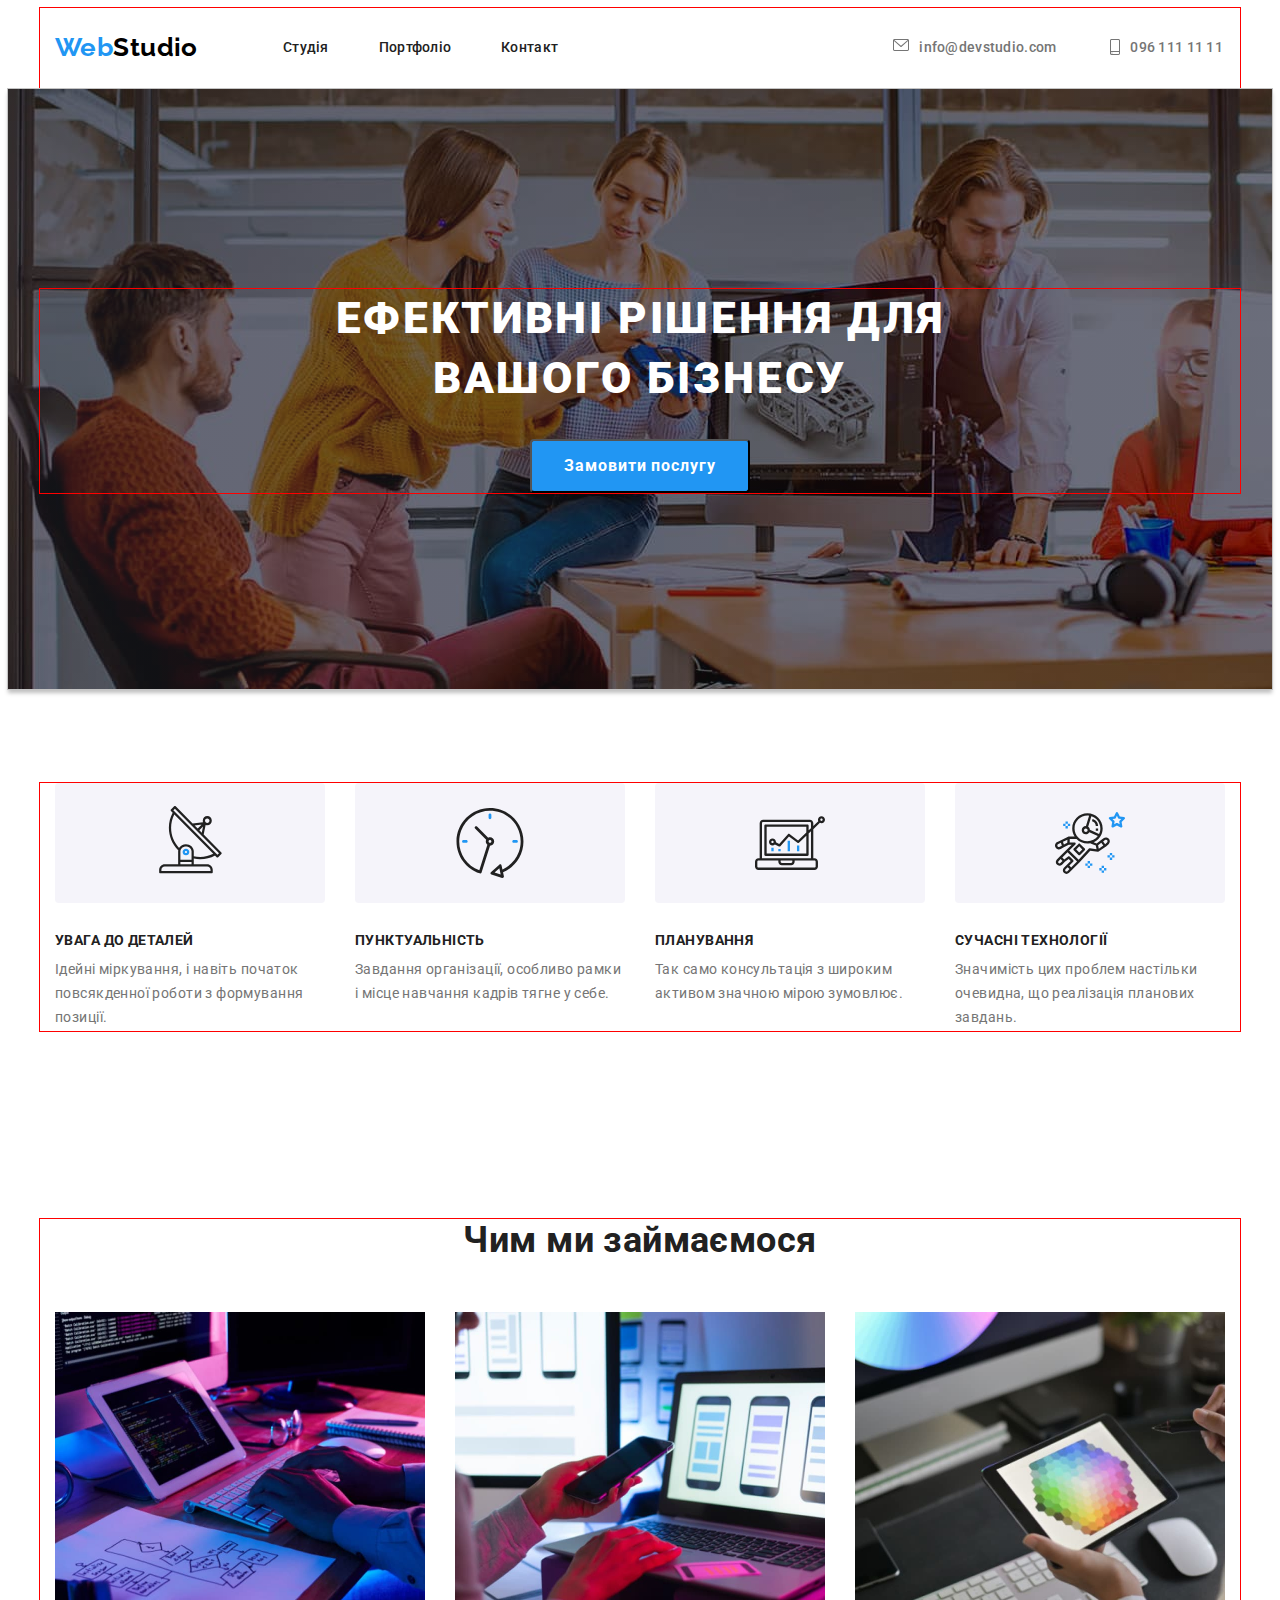
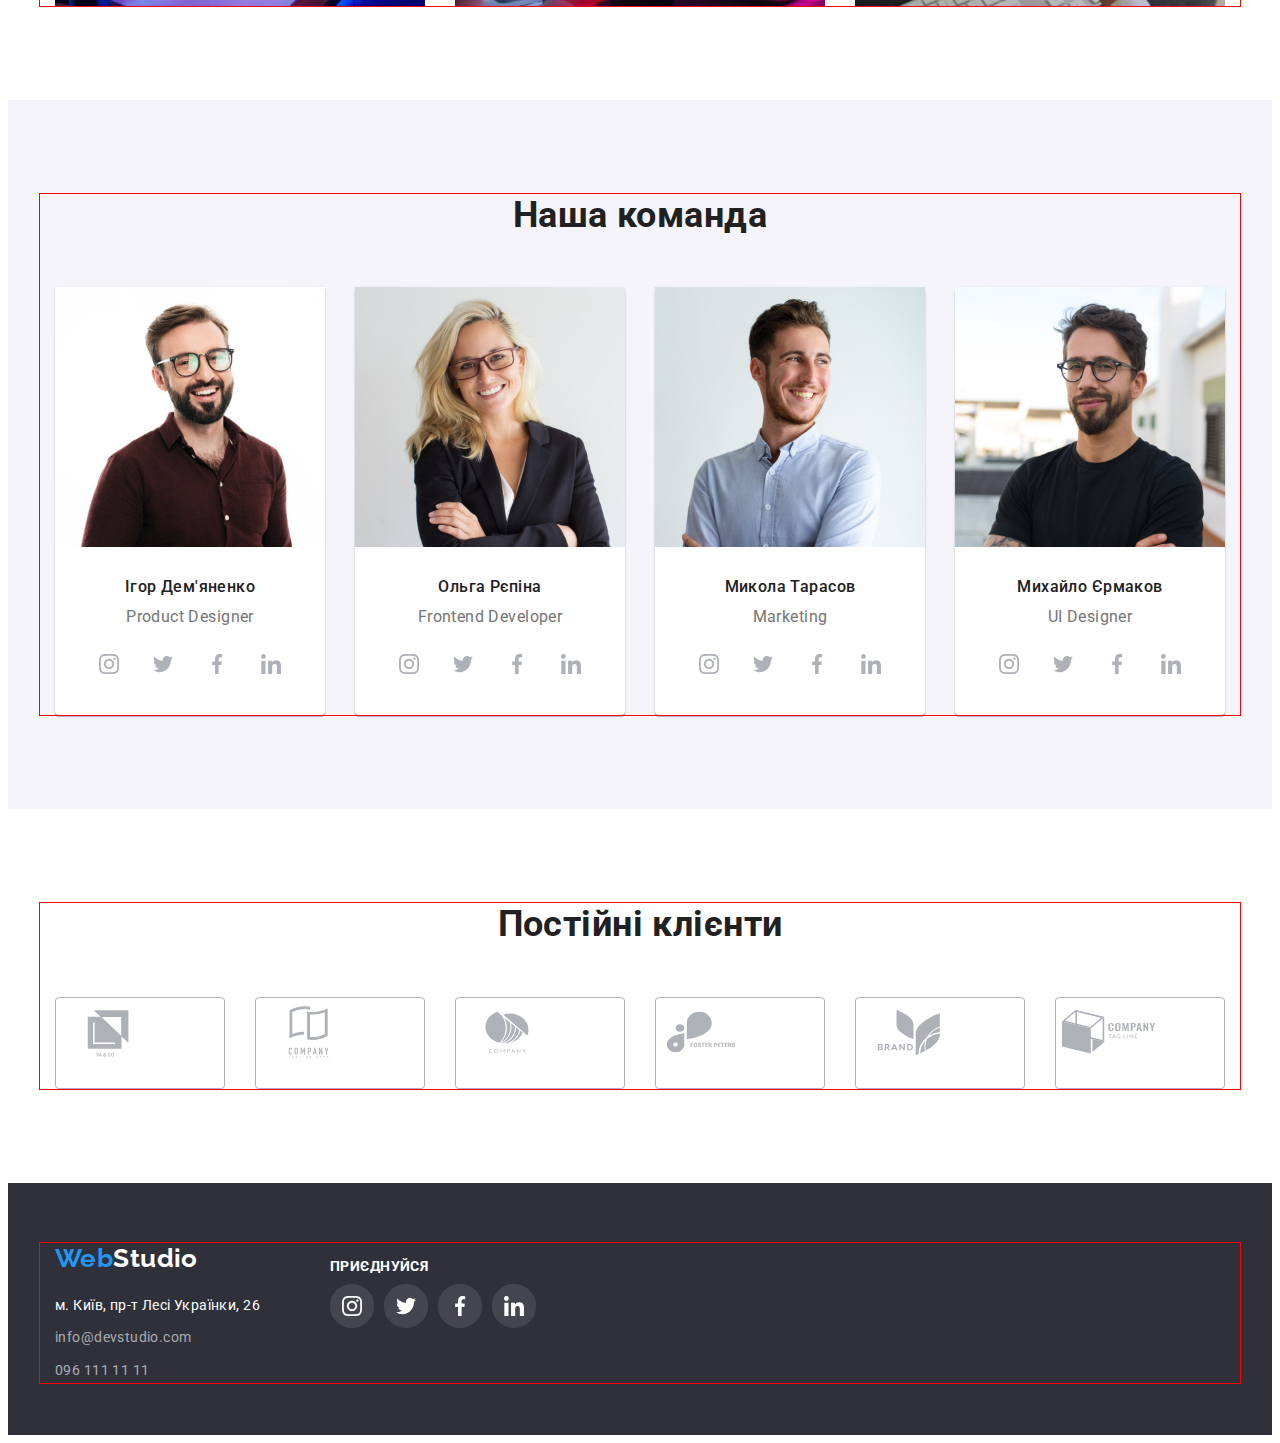
==== index.html @ 61057a85 "update" ====
<!DOCTYPE html>
<html lang="en">
<head>
    <meta charset="UTF-8">
    <meta http-equiv="X-UA-Compatible" content="IE=edge">
    <meta name="viewport" content="width=device-width, initial-scale=1.0">
    <link rel="preconnect" href="https://fonts.googleapis.com"> 
    <link rel="preconnect" href="https://fonts.gstatic.com" crossorigin> 
    <link rel="preconnect" href="https://fonts.googleapis.com"> 
    <link rel="preconnect" href="https://fonts.gstatic.com" crossorigin> 
    <link href="https://fonts.googleapis.com/css2?family=Raleway:wght@700&family=Roboto:wght@400;500;700;900&display=swap" rel="stylesheet">
    <link rel="stylesheet" href="https://cdnjs.cloudflare.com/ajax/libs/modern-normalize/1.1.0/modern-normalize.min.css" integrity="sha512-wpPYUAdjBVSE4KJnH1VR1HeZfpl1ub8YT/NKx4PuQ5NmX2tKuGu6U/JRp5y+Y8XG2tV+wKQpNHVUX03MfMFn9Q==" crossorigin="anonymous" referrerpolicy="no-referrer" />
    <link rel="stylesheet" href="./css/styles.css" />
    <title>Студія</title>
</head>
<body>
    <!--header-->  
    <header class="header">
     <div class="container header-wrap">
      <a class="logo" href="./index.html">Web<span class="accent-header">Studio</span></a>
        <nav class="site-nav">    
        <ul class="nav">
            <li class="item-nav link"><a href="./index.html" class="link curent">Студія</a></li>
            <li class="item-nav link"><a href="./portfolio.html" class="link">Портфоліо</a></li>
            <li class="item-nav link"><a href="./contact.html" class="link">Контакт</a></li>
        </ul>
        </nav>
          <ul class="auth-nav">
          <li class="item-contact">
            <a href="mailto:info@devstudio.com" class="contact mail link-mail">info@devstudio.com</a>
            </li>
          <li class="item-contact">
            <a href="tel:0961111111" class="contact tel link-tel">096 111 11 11</a>
          </li>
        </ul>
     </div>
    </header>
    <!--main-->
    <main>
        <!--main content-->
      <section class="main-section overlay">
       <div class="container main-wrap">
        <h1 class="main-title">Ефективні рішення для вашого бізнесу</h1>
        <!--main button-->
        <button type="button" class="main-button">
        Замовити послугу
        </button>
       </div>
      </section>
      <!--about-->
      <section class="section-about">
       <div class="container">
        <h2  class="hiden-title">Акценти у роботі</h2>
          <ul class="about">
            <li class="text-wrap item-antena">
              <h3 class="title">УВАГА ДО ДЕТАЛЕЙ</h3>
              <p class="text">Ідейні міркування, і навіть початок повсякденної роботи з формування позиції.</p>
            </li>
            <li class="text-wrap item-clock">
              <h3 class="title">ПУНКТУАЛЬНІСТЬ</h3>
              <p class="text">Завдання організації, особливо рамки і місце навчання кадрів тягне у себе.</p>
            </li>
            <li class="text-wrap item-diagram">
              <h3 class="title">ПЛАНУВАННЯ</h3>
              <p class="text">Так само консультація з широким активом значною мірою зумовлює.</p>
            </li>
            <li class="text-wrap item-astronaut">
              <h3 class="title">СУЧАСНІ ТЕХНОЛОГІЇ</h3>
              <p class="text">Значимість цих проблем настільки очевидна, що реалізація планових завдань.</p>
            </li>
          </ul>
       </div> 
      </section>
      <!--activity-->
      <section class="section-activity"> 
       <div class="container main-activity">
        <h2 class="section-title">Чим ми займаємося</h2>
         <ul class="activity">             
            <li class="activity-item"><div>
              <img src="./images/picture-1.jpg" 
              alt="image computer" width="370" height="294"/>
              </div>
            </li>
            <li class="activity-item"><div>
              <img src="./images/picture-2.jpg"
              alt="image smartphone" width="370" height="294"/>
              </div>
            </li>
            <li class="activity-item"><div>
              <img src="./images/picture-3.jpg"
              alt="image tablet" width="370" height="294"/>
                </div>
            </li>
        </ul>
       </div> 
      </section>
      <!--team-->
      <section class="section-team">
      <div class="container team">
          <h2 class="section-title">Наша команда</h2>
          <!--specialists-->
          <ul class="main-team"> 
              <li class="card-element">
              <div class="card-box">                             
                  <img
                  class="card-image"
                  src="./images/photo-1.jpg"
                  alt="image specialist" width="270"
                  /> 
                  <div class="card-title"><h3 class="card-name">Ігор Дем'яненко</h3>   
                  <p class="card-description">Product Designer</p>
                  <ul class="soc-list">
                    <li class="soc-item soc-items">
                      <a href="" class="soc-link soc-item item-inst"></a>
                    </li>
                    <li class="soc-item soc-items">
                      <a href="" class="soc-link soc-item item-twit"></a>
                    </li>
                    <li class="soc-item soc-items">
                      <a href="" class="soc-link soc-item item-faceb"></a>
                    </li>
                    <li class="soc-item soc-items">
                      <a href="" class="soc-link soc-item item-linked"></a>
                    </li>
                  </ul>
              </div></div>
              </li>
              <li class="card-element">
              <div class="card-box">   
                  <img
                  class="card-image"
                  src="./images/photo-2.jpg"
                  alt="image specialist" width="270"
                  />
                  <div class="card-title"><h3 class="card-name">Ольга Рєпіна</h3>
                  <p class="card-description">Frontend Developer</p>
                    <ul class="soc-list">
                      <li class="soc-item soc-items">
                        <a href="" class="soc-link soc-item item-inst"></a>
                      </li>
                      <li class="soc-item soc-items">
                        <a href="" class="soc-link soc-item item-twit"></a>
                      </li>
                      <li class="soc-item soc-items">
                        <a href="" class="soc-link soc-item item-faceb"></a>
                      </li>
                      <li class="soc-item soc-items">
                        <a href="" class="soc-link soc-item item-linked"></a>
                      </li>
                  </ul></div>
              </div>
              </li>
              <li class="card-element">
              <div class="card-box">   
                  <img
                  class="card-image"
                  src="./images/photo-3.jpg"
                  alt="image specialist" width="270"
                  />
                  <div class="card-title"><h3 class="card-name">Микола Тарасов</h3>
                  <p class="card-description">Marketing</p>
                    <ul class="soc-list">
                      <li class="soc-item soc-items">
                        <a href="" class="soc-link soc-item item-inst"></a>
                      </li>
                      <li class="soc-item soc-items">
                        <a href="" class="soc-link soc-item item-twit"></a>
                      </li>
                      <li class="soc-item soc-items">
                        <a href="" class="soc-link soc-item item-faceb"></a>
                      </li>
                      <li class="soc-item soc-items">
                        <a href="" class="soc-link soc-item item-linked"></a>
                      </li>
                  </ul></div>
              </div>
              </li>
              <li class="card-element">
              <div class="card-box">   
                <img
                  class="card-image"
                  src="./images/photo-4.jpg"
                  alt="image specialist" width="270"
                  />
                  <div  class="card-title"><h3 class="card-name">Михайло Єрмаков</h3>
                  <p class="card-description">UI Designer</p>
                  <ul class="soc-list">
                    <li class="soc-item soc-items">
                      <a href="" class="soc-link soc-item item-inst"></a>
                    </li>
                    <li class="soc-item soc-items">
                      <a href="" class="soc-link soc-item item-twit"></a>
                    </li>
                    <li class="soc-item soc-items">
                      <a href="" class="soc-link soc-item item-faceb"></a>
                    </li>
                    <li class="soc-item soc-items">
                      <a href="" class="soc-link soc-item item-linked"></a>
                    </li>
                  </ul></div>
              </div>
              </li>
          </ul> 
         </div>   
      </section>
          <!--clients-->
      <section class="section-clients">
         <div class="container">
          <h2 class="section-title">Постійні клієнти</h2>
          <ul class="clients">
            <li class="icon-client">
              <a href="" class="icon-clients">
                <svg class="icon-logo">
                  <use href="./images/symbol-defs.svg#logo-1" width="106px" height="72px"></use>
                </svg>
              </a>
            </li>
            <li class="icon-client">
                <a href="" class="icon-clients">
                <svg class="icon-logo">
                  <use  href="./images/symbol-defs.svg#logo-2" width="106px" height="72px"></use>
                </svg>
                </a>
            </li>
            <li class="icon-client">
                <a href="" class="icon-clients">
                <svg class="icon-logo">
                  <use class="lin" href="./images/symbol-defs.svg#logo-3" width="106px" height="72px"></use>
                </svg>
                </a>
            </li>
            <li class="icon-client">
                <a href="" class="icon-clients">
                <svg class="icon-logo">
                  <use href="./images/symbol-defs.svg#logo-4" width="106px" height="72px"></use>
                </svg>
              </a>
            </li>
            <li class="icon-client">
                <a href="" class="icon-clients">
                <svg class="icon-logo">
                  <use href="./images/symbol-defs.svg#logo-5" width="106px" height="72px"></use>
                </svg>
              </a>
            </li>
            <li class="icon-client">
                <a href="" class="icon-clients">
                <svg class="icon-logo">  
                  <use href="./images/symbol-defs.svg#logo-6" width="106px" height="72px"></use>
                </svg>
              </a>
            </li>
          </ul>
      </div>
      </section>
    </main>
    <!-- footer --> 
   <footer class="section-footer">
     <div class="container body-footer">
      <div class="footer">
      <a class="logo" href="./studio.html">Web<span class="accent-footer">Studio</span></a>
        <address class="address-wrap">
          <p class="address">м. Київ, пр-т Лесі Українки, 26</p>
          <ul class="contact-link">
            <li><a class="footer-contact" href="mailto:info@devstudio.com">info@devstudio.com</a></li>
            <li><a class="footer-contact" href="tel:0961111111">096 111 11 11</a></li>
          </ul>
        </address>
      </div>
       <div  class="footer-soc"><h3 class="title-soc">приєднуйся</h3>
                  <ul class="social-list">
                  <li class="social-item social-links">
                    <a href="" class="social-link social-item item-instagram"></a>
                  </li>
                  <li class="social-item social-links">
                    <a href="" class="social-link social-item item-twitter"></a>
                  </li>
                  <li class="social-item social-links">
                    <a href="" class="social-link social-item item-facebook"></a>
                  </li>
                  <li class="social-item social-links">
                    <a href="" class="social-link social-item item-linkedin"></a>
                  </li>
                  </ul>
               </div>
     </div>
    </footer> 
</body>
</html>
---- css/styles.css ----
:root {
  --primary-text-color: #757575;
  --title-text-color: #212121;
  --accent-color: #2196f3;
  --primary-white-color: #ffffff;
  --logo-color: #000000;
  --background-color: #2f303a;
  --button-color: #eeeeee;
  --accent-text-color: #ffffff99;
  --accent-line-color: #ECECEC;
}

p,
h1,
h2,
h3,
h4,
h5,
h6 {
margin: 0;
}

ul {
margin: 0; 
padding-left: 0;
list-style: none;
}

li {
  margin: 0;
  line-height: initial;
}

button {
  cursor: pointer;
}

img {
  display: block;
}

address {
  font-style: normal;
}

html {
  box-sizing: border-box; 
}
 *,
*::before,
*::after {
  box-sizing: inherit;
}

.container {
max-width: 1200px;
padding-left: 15px;
padding-right: 15px;
margin: 0 auto;
outline: 0.5px solid red;
}


body {
  font-family: 'Roboto', sans-serif;
  letter-spacing: 0.03em;
  color: var(--title-text-color);
  background-color: var(--primary-white-color);
  font-size: 14px;
  line-height: 1.1;
}

address {
  font-style: normal;
  color: var(--primary-white-color);
}
footer {
  font-family: 'Roboto', sans;
}
/* -------------------------------HEADER------------------------------ */

.header-wrap {
  display: flex;
  align-items: center;
  padding-top: 24px;
  padding-bottom: 25px;
  height: 80px;
  }
.header {
  border-bottom: 1px solid var(--accent-line-color);
}
.logo {
display: block;
width: 135px;
height: 31px;

  /* WebStudio */
  font-family: 'Raleway';
  font-style: normal;
  font-weight: 700;
  font-size: 26px;
  line-height: 1.2;
  text-decoration: none;
  color: var(--accent-color);
}
.accent-header {
  color: var(--logo-color);
}
/* Contacts */
.contact {
  font-weight: 500;
  font-size: 14px;
  line-height: 1.14;
  color: var(--primary-text-color);
  text-decoration: none;
  letter-spacing: 0.02em;
}
.contact:hover,
.contact:focus {
  color: var(--accent-color);
}
  /* Site nav */
.site-nav, .nav {
  display: flex;
}
.site-nav {
  margin-left: 93px;
}

.site-nav .link:not(:last-child) {
  color: var(--title-text-color);
  margin-right: 50px;
}
.site-nav, .link:hover,
.site-nav, .link:focus {
  color: var(--title-text-color);
}
.nav, .link, .curent {
  color: var(--accent-color);
}
.auth-nav  {
  display: flex;
}
.auth-nav, .item-contact + .item-contact, .contact  {
  margin-left: auto;
  margin-right: 0;

}
.item-contact {
  margin-right: 50px;
}

.link {
  text-decoration: none;
  font-weight: 500;
  font-size: 14px;
  line-height: 1.1;
  letter-spacing: 0.02em;
  color: var(--title-text-color);
}
.link:hover,
.link:focus {
  color: var(--accent-color);
}
.mail::before {
  content: "";
  display: inline-block;
  fill: var(--primary-text-color);
width: 16px;
height: 12px;
margin-right: 10px;
}
.link-mail {
  margin: 2px;
background-image: url(../images/envelope.svg);
background-size: 16px;
background-repeat: no-repeat;
}
.link-tel {
  margin: 0 2px;
background-image: url(../images/smartphone.svg);
background-size: 10px;
background-repeat: no-repeat;
}
.link-mail:hover,
.link-mail:focus {
  background-image: url(../images/envelopeb.svg);
  background-size: 16px;
  background-repeat: no-repeat;
}
.link-tel:hover,
.link-tel:focus {
  background-image: url(../images/smartphoneb.svg);
  background-size: 10px;
  background-repeat: no-repeat;
}
  .tel::before {
  content: "";
  display: inline-block;
  color: var(--primary-text-color);
  width: 10px;
  height: 10px;
  margin-right: 10px;
}
/* -------------------------------MAIN------------------------------- */
.main-section {
  padding-top: 200px;
  padding-bottom: 200px;
  background-color: var(--background-color);
  }
  .overlay {
  max-width: 1600px;
  height: 600px ;
  margin: 0 auto;
  outline: 1px solid rgba(196, 196, 196, 1);
  background-image: linear-gradient(to left,
  rgba(0, 0, 0, 0.2),
  rgba(47, 48, 58, 0.4) ), url(../images/header.jpg);
  box-shadow: 0px 4px 4px rgba(0, 0, 0, 0.25);
}

.main-wrap {
  display: block;
  margin: 0 auto;
}

.main-title {
  display: block;
  width: 696px;
  margin: 0px auto 30px auto;
  font-weight: 900;
  font-size: 44px;
  line-height: 1.36;
  text-align: center;
  letter-spacing: 0.06em;
  text-transform: uppercase;
  color: var(--primary-white-color);
}
/* -------------------------------MAIN BUTTON-------------------------- */
.main-button {
  display: block;
  margin: 0 auto;
  font-family: inherit;
  font-weight: 700;
  font-size: 16px;
  line-height: 1.88;
  letter-spacing: 0.06em;
  color: var(--primary-white-color);
  background-color: var(--accent-color);
  cursor: pointer;
  border-radius: 4px;
  padding: 10px 32px;
}

.main-button:hover,
.main-button:focus {
  color: var(--accent-color);
  background-color: var(--primary-white-color);
}
/* ------------------ ABOUT----------------- */
.about {
  display: flex;
  flex-wrap: wrap;
  height: 248px;

}
.section-about {
  padding-top: 94px;
  padding-bottom: 94px;
}
.text-wrap, .antena {
  margin-right: 30px;
  align-items: center;
}


.text-wrap:nth-child(4n) {
  margin-right: 0;
}
.text-wrap:nth-child(-n + 4) {
  margin-bottom: 0;
  margin-top: 0;
}
.text-wrap {
  width: 270px;
}


.title {
  margin-bottom: 10px;
  font-weight: 700;
  font-size: 14px;
  line-height: 1.1;
  text-transform: uppercase;
  color: var(--title-text-color);
}

.hiden-title {
  visibility: hidden;
  opacity: 0;
  height: 0;
}

.text {
  font-size: 14px;
  line-height: 1.7;
  color: var(--primary-text-color);
}

.text-wrap::before {
  display: block;
  content:" ";
  height: 120px;
  border-radius: 4px;
  background-color: rgba(245, 244, 250, 1);
  margin-bottom: 30px;
  background-position: center;
  background-repeat: no-repeat;
  background-size: auto;
}

.item-antena::before {
  background-image: url(../images/antenna.svg);
    background-size: 70px;
}
.item-clock::before {
  background-image: url(../images/clock.svg);
    background-size: 70px;
}
.item-diagram::before {
  background-image: url(../images/diagram.svg);
    background-size: 70px;
}
.item-astronaut::before {
  background-image: url(../images/astronaut.svg);
    background-size: 70px;
}
/* -----------------ACTIVITY---------------- */
.section-activity {
padding-top: 94px;
padding-bottom: 94px;
}

.section-title, .main-activity {
  font-weight: 700;
  font-size: 36px;
  line-height: 1.2;
  text-align: center;
}
.section-title {
  margin-bottom: 50px;
}

.activity {
  display: flex;
  flex-wrap: wrap;

}
.activity-item {
  width: 370px;
}

.activity-item:not(:nth-child(3n)) {
  margin-right: 30px
}
.activity-item:nth-last-child(-n + 3) {

}

/* ------------------TEAM--------------------- */
.section-team {
  padding-top: 94px;
  padding-bottom: 94px;
  background-color: 
rgba(245, 244, 250, 1);
  background-position: center;
}
.team {
  margin: 0 auto;
}
.card-name {
  margin-right: auto;
  margin-left: auto;
  font-weight: 500;
  font-size: 16px;
  line-height: 1.2;
  color: var(--title-text-color);
  text-align: center;
}
.card-description {
  font-size: 16px;
  line-height: 1.2;
  color: var(--primary-text-color); 
  text-align: center;
}

.main-team {
display: flex;
flex-wrap: wrap;
}
.card-title {
  padding-top: 30px;
  padding-bottom: 30px;
}

.card-description {
  padding-top: 10px;
  padding-bottom: 16px;
  margin-right: auto;
  margin-left: auto;

}
.card-element {
width: 270px;
margin-right: 30px;
margin-bottom: 50px;
}
.card-box {
display: block;
height: 428px;
border-radius: 4px;
background-color:var(--primary-white-color);
box-shadow:0px 2px 1px 0px rgba(0, 0, 0, 0.2),
0px 1px 1px 0px rgba(0, 0, 0, 0.14),0px 1px 3px 0px rgba(0, 0, 0, 0.12);
cursor: pointer;

}

.card-element:nth-child(4n) {
  margin-right: 0;
}
.card-element:nth-child(-n + 4) {
  margin-bottom: 0;
}
.card-box:hover {
  box-shadow: 0px 1px 1px 0px rgba(0, 0, 0, 0.14);
}

.soc-list {
  display: flex;
  justify-content: center;
  height: 44px;
  gap: 10px;
}

.soc-item {
  display: block;
  width: 44px;
  height: 44px;
  border-radius: 50%;
  background-repeat: no-repeat;
  background-position: center;
}

.soc-link {
  width: 100%;
  height: 100%;
  
}
.item-inst {
  background-image: url(../images/inst.svg);
    background-size: 20px;
}
.item-inst:hover,
.item-inst:focus {
  background-image: url(../images/inst2.svg);
    background-size: 20px;
}
.item-twit {
  background-image: url(../images/twit.svg);
  background-size: 20px;
}
.item-twit:hover,
.item-twit:focus {
  background-image: url(../images/twit1.svg);
    background-size: 20px;
}
.item-faceb {
  background-image: url(../images/faceb.svg);
    background-size: 20px;
}
.item-faceb:hover,
.item-faceb:focus {
  background-image: url(../images/faceb1.svg);
  background-size: 20px;
}
.item-linked {
  background-image: url(../images/linked.svg);
    background-size: 20px;
}
.item-linked:hover,
.item-linked:focus {
  background-image: url(../images/linked1.svg);
    background-size: 20px;
}
.soc-items:hover,
.soc-items:focus {
  background-color: var(--accent-color);
}

/* ------------------CLIENTS-------------------- */
.section-clients {
  padding-top: 94px;
  padding-bottom: 94px;
  
}

.clients {
display: flex;
gap: 30px;
height: 92px;
}

.client {

}
.icon-client, .icon-clients {
  width: 170px;
  height: 92px;
  background-position: center;
  background-repeat: no-repeat;

}
.icon-clients {
  display: flex;
  border: 1px solid
rgba(175, 177, 184, 1);
  border-radius: 4px;
  align-items: center;
  justify-content: center;
}
.icon-logo:hover,
.icon-logo:focus {
  fill: var(--accent-color);
  border-color: transparent
}
.icon-clients:hover,
.icon-clients:focus {
  border-color: var(--accent-color);
}

.icon-logo {
  width: 170px;
  height: 92px;
  fill:rgba(175, 177, 184, 1);
}
.lin {
  width: 106px;
  height: 60px;
  background-position: center;
  background-repeat: no-repeat;
}
/* ----------------------------------FOOTER------------------------------- */
.section-footer {

  background-color: var(--background-color);
  padding-bottom: 60px;
  padding-top: 60px;
  height: 252px;
  margin: 0 auto;
}
.body-footer {
  display: flex;
}
.logo-footer {
  text-decoration: none;
  font-weight: 700;
  font-size: 26px;
  line-height: 1.2;
  color: var(--accent-color);
}

.accent-footer {
  color: var(--primary-white-color);
}

.address {
  margin-top: 20px;
  font-family: inherit;
  text-decoration: none;
  font-size: 14px;
  line-height: 1.7;
  color: var(--primary-white-color);
}
.address-wrap {
  margin-left: 0;
}
.contact-link {
  display: block;
  margin-top: 9px;
}
.footer-contact {
  display: block;
  margin-top: 9px;
  font-size: 14px;
  line-height: 1.7;
  color: var(--accent-text-color);
  text-decoration: none;
}
.footer-tel {
  display: block;
  margin-top: 9px;
}

.footer-contact:hover,
.footer-contact:focus {
  color: var(--accent-text-color);
  text-decoration: none;

}
.social-list {
  display: flex;
  justify-content: center;
  height: 44px;
  gap: 10px;
  color: var(--primary-white-color);
}

.footer-soc {
  display: block;
  margin-left: 70px;
}

.title-soc {
  padding-top: 15px;
  color: var(--primary-white-color);
  font-family: 'Roboto';
  font-style: normal;
  font-weight: 700;
  font-size: 14px;
  line-height: 16px;
  letter-spacing: 0.03em;
  text-transform: uppercase;
}

.social-list {
  display: flex;
  justify-content: center;
  height: 44px;
  gap: 10px;
  padding-top: 10px;
}

.social-item {
  display: block;
  width: 44px;
  height: 44px;
  border-radius: 50%;
  background-repeat: no-repeat;
  background-position: center;
  background-color: #44454E;
}

.social-link {
  width: 100%;
  height: 100%;
}
.item-instagram {
  background-image: url(../images/inst2.svg);
    background-size: 20px;
}
.item-instagram:hover,
.item-instagram:focus {

    background-size: 20px;
}
.item-twitter {
  background-image: url(../images/twit1.svg);
    background-size: 20px;
}
.item-twitter:hover,
.item-twitter:focus {

}
.item-facebook {
  background-image: url(../images/faceb1.svg);
    background-size: 20px;
}
.item-facebook:hover,
.item-facebook:focus {

}
.item-linkedin {
  background-image: url(../images/linked1.svg);
  background-size: 20px;
}
.item-linkedin:hover,
.item-linkedin:focus {

}
.social-item:hover,
.social-item:focus {
  background-color: var(--accent-color);

}
/* ------------------------------PORTFOLIO------------------------------- */
.main-portfolio {
padding-top: 94px;
padding-bottom: 94px;
}

.portfolio-nav {
  margin: 0 auto;
}

/* Buttons */
.button {
  font-weight: 500;
  font-size: 16px;
  line-height: 1.6;
  color: var(--button-color);
  background-color: var(--accent-color);
  padding: 6px 25px;
  border-radius: 4px;
}

.primary-portfolio {
  min-width: 73px;
  color: var(--title-text-color);
  background-color: var(--button-color);
  padding: 6px 22px;
}
.primary-portfolio:hover,
.primary-portfolio:focus {
  color: #F5F4FA;
  background-color: var(--title-text-color);
}

.button, 
.primary {
  display: block;
  text-decoration: none;
  font-family: inherit;
  cursor: pointer;
  border-radius: 4px;
}

.button-nav, .button:not(:last-child) {
  margin-right: 8px;
}

.button:hover,
.button:focus {
  color:  var(--button-color);
  background-color: var(--accent-color);
}
.button-portfolio:hover,
.button-portfolio:focus {
  color: var(--accent-color);
  background-color: var(--button-color) ;
}
.buttons {
  display:flex;
  align-items: center;
  justify-content: center;
  margin-bottom: 50px;
}
.project-titles {
  padding: 20px 24px;
}
.project {
  text-decoration: none;
}
.project-name {
  font-weight: 700;
  font-size: 18px;
  line-height: 2;
  color: var(--title-text-color);
}
.project-description {
  font-size: 16px;
  line-height: 2;
  color: var(--primary-text-color);
}

.main-project {
display: flex;
flex-wrap: wrap;
align-items: center;
gap: 30px;
}

.project-element {
width: 370px;
border: 1px solid var(--button-color);
}
.project-element:nth-child(3n) {
  margin-right: 0;
}
.project-element:nth-child(-n + 3) {
  margin-bottom: 0;
}
.project-element:hover,
.project-element:focus {
  box-shadow: 0px 4px 4px rgba(0, 0, 0, 0.25);
}
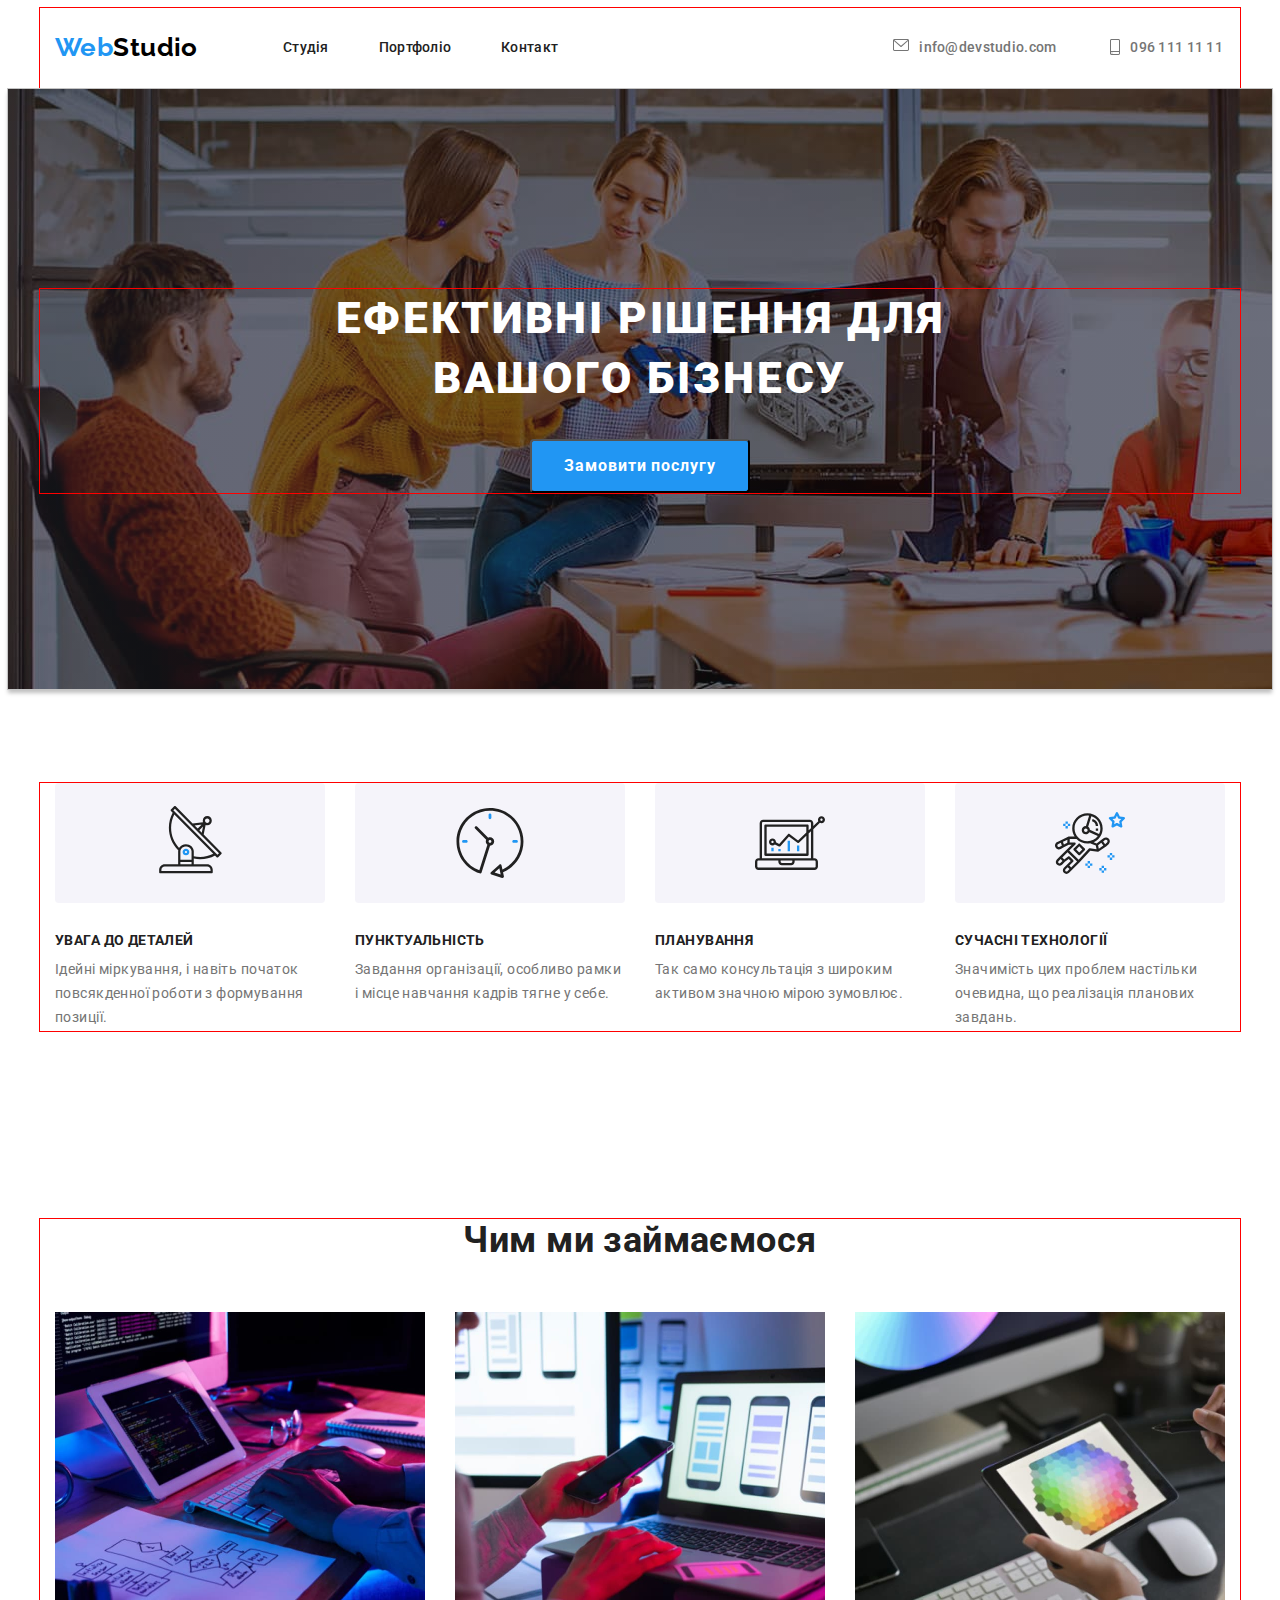
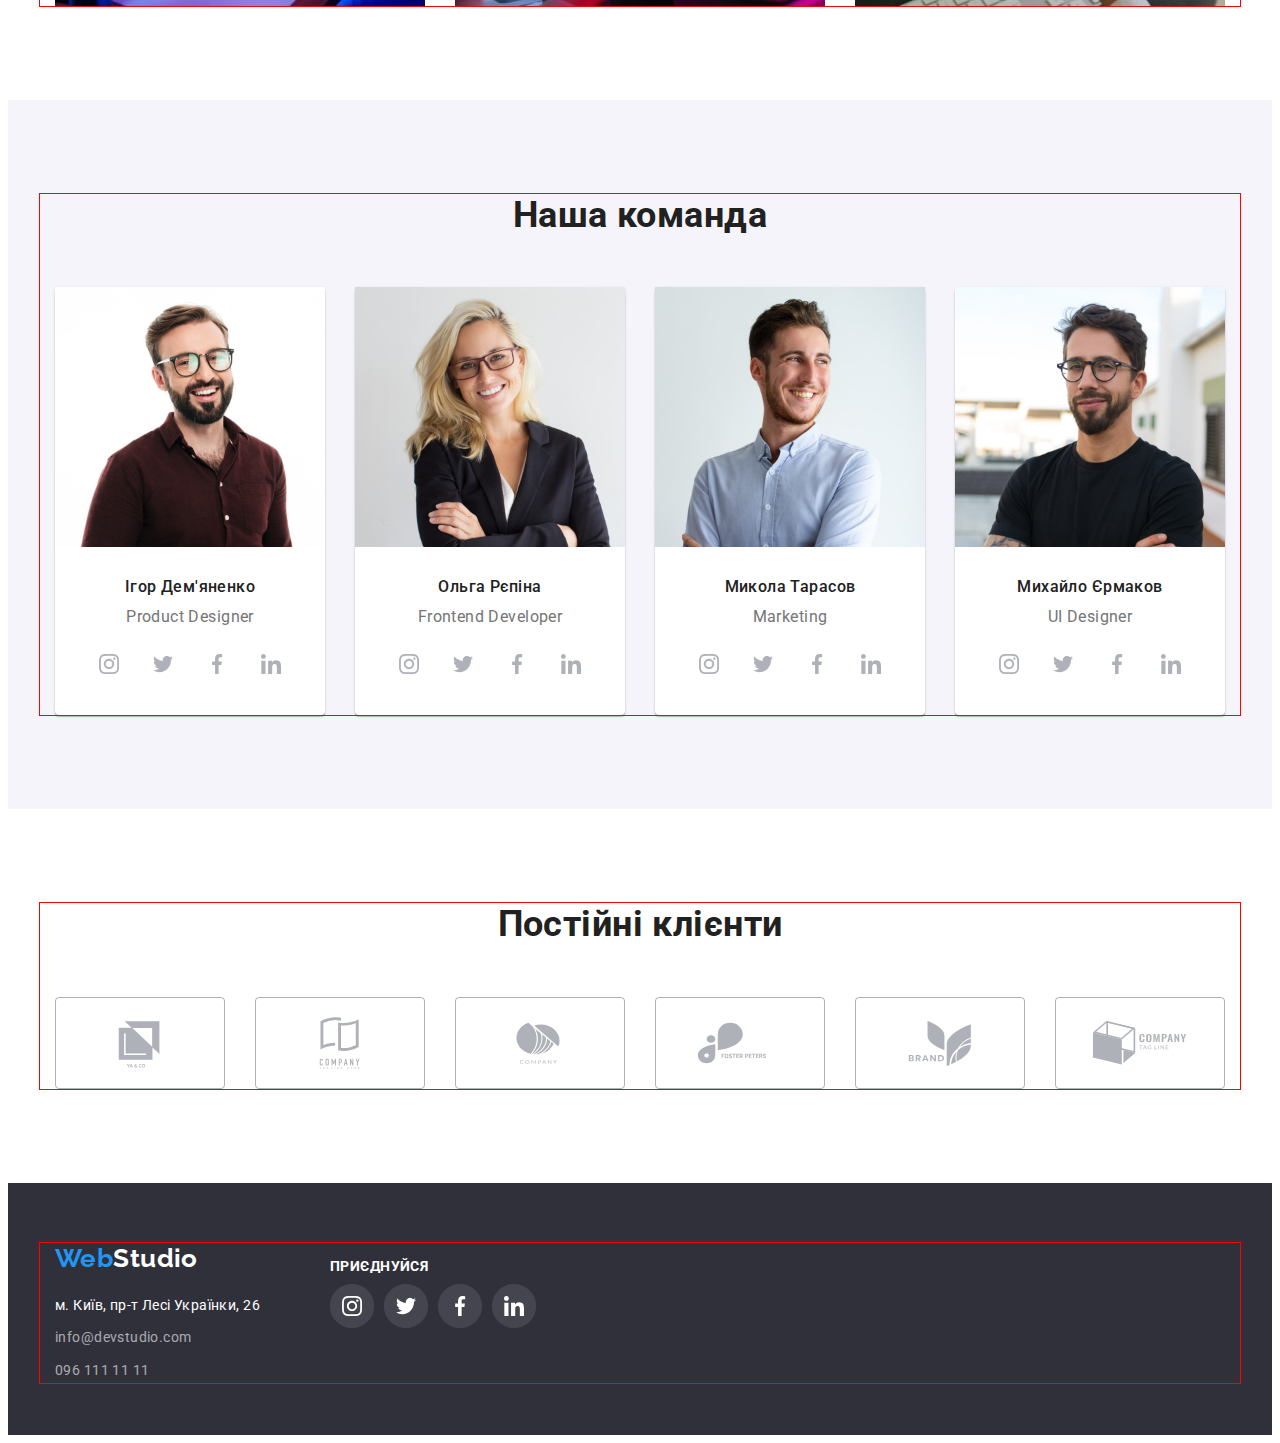
==== commit a24f3849: "update" ====
--- a/index.html
+++ b/index.html
@@ -211,42 +211,42 @@
             <li class="icon-client">
               <a href="" class="icon-clients">
                 <svg class="icon-logo">
-                  <use href="./images/symbol-defs.svg#logo-1" width="106px" height="72px"></use>
-                </svg>
-              </a>
-            </li>
-            <li class="icon-client">
-                <a href="" class="icon-clients">
-                <svg class="icon-logo">
-                  <use  href="./images/symbol-defs.svg#logo-2" width="106px" height="72px"></use>
+                  <use class="link-logo" href="./images/symbol-defs.svg#logo-1" width="106px" height="60px"></use>
+                </svg>
+              </a>
+            </li>
+            <li class="icon-client">
+                <a href="" class="icon-clients">
+                <svg class="icon-logo">
+                  <use class="link-logo"  href="./images/symbol-defs.svg#logo-2" width="106px" height="60px"></use>
                 </svg>
                 </a>
             </li>
             <li class="icon-client">
                 <a href="" class="icon-clients">
                 <svg class="icon-logo">
-                  <use class="lin" href="./images/symbol-defs.svg#logo-3" width="106px" height="72px"></use>
+                  <use class="link-logo" href="./images/symbol-defs.svg#logo-3" width="106px" height="60px"></use>
                 </svg>
                 </a>
             </li>
             <li class="icon-client">
                 <a href="" class="icon-clients">
                 <svg class="icon-logo">
-                  <use href="./images/symbol-defs.svg#logo-4" width="106px" height="72px"></use>
-                </svg>
-              </a>
-            </li>
-            <li class="icon-client">
-                <a href="" class="icon-clients">
-                <svg class="icon-logo">
-                  <use href="./images/symbol-defs.svg#logo-5" width="106px" height="72px"></use>
+                  <use class="link-logo" href="./images/symbol-defs.svg#logo-4" width="106px" height="60px"></use>
+                </svg>
+              </a>
+            </li>
+            <li class="icon-client">
+                <a href="" class="icon-clients">
+                <svg class="icon-logo">
+                  <use class="link-logo" href="./images/symbol-defs.svg#logo-5" width="106px" height="60px"></use>
                 </svg>
               </a>
             </li>
             <li class="icon-client">
                 <a href="" class="icon-clients">
                 <svg class="icon-logo">  
-                  <use href="./images/symbol-defs.svg#logo-6" width="106px" height="72px"></use>
+                  <use class="link-logo" href="./images/symbol-defs.svg#logo-6" width="106px" height="60px"></use>
                 </svg>
               </a>
             </li>
--- a/css/styles.css
+++ b/css/styles.css
@@ -511,45 +511,39 @@
 height: 92px;
 }
 
-.client {
-
-}
-.icon-client, .icon-clients {
+
+.icon-client {
   width: 170px;
   height: 92px;
+  border: 1px solid
+  rgba(175, 177, 184, 1);
+  border-radius: 4px;
+}
+.icon-clients, .icon-logo, .link-logo{
   background-position: center;
   background-repeat: no-repeat;
-
-}
-.icon-clients {
-  display: flex;
-  border: 1px solid
-rgba(175, 177, 184, 1);
-  border-radius: 4px;
+  display: flex;
+  fill:rgba(175, 177, 184, 1);
+  height: 92px;
   align-items: center;
   justify-content: center;
 }
+
 .icon-logo:hover,
 .icon-logo:focus {
   fill: var(--accent-color);
   border-color: transparent
 }
-.icon-clients:hover,
-.icon-clients:focus {
+.icon-client:hover,
+.icon-client:focus {
   border-color: var(--accent-color);
 }
-
-.icon-logo {
-  width: 170px;
-  height: 92px;
-  fill:rgba(175, 177, 184, 1);
-}
-.lin {
+svg.icon-logo {
   width: 106px;
   height: 60px;
-  background-position: center;
-  background-repeat: no-repeat;
-}
+  margin: 0 auto;
+}
+
 /* ----------------------------------FOOTER------------------------------- */
 .section-footer {
 
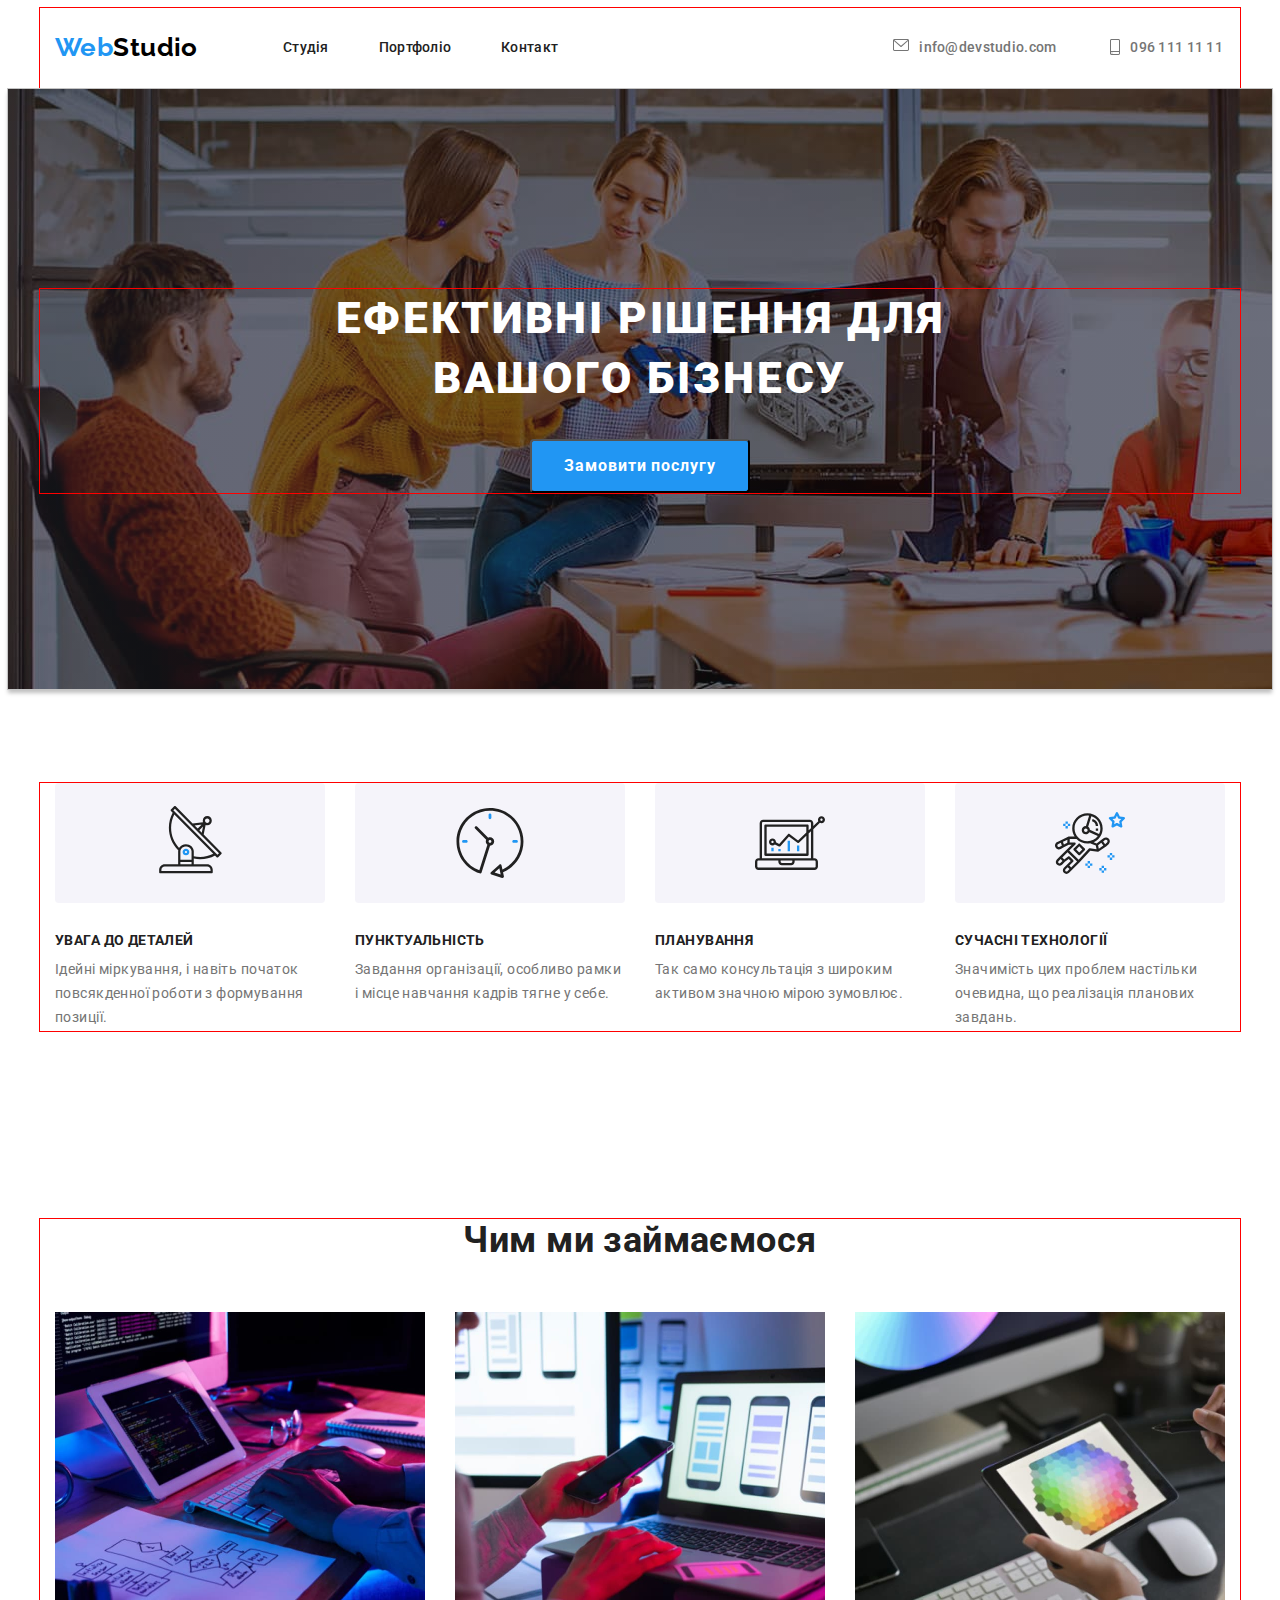
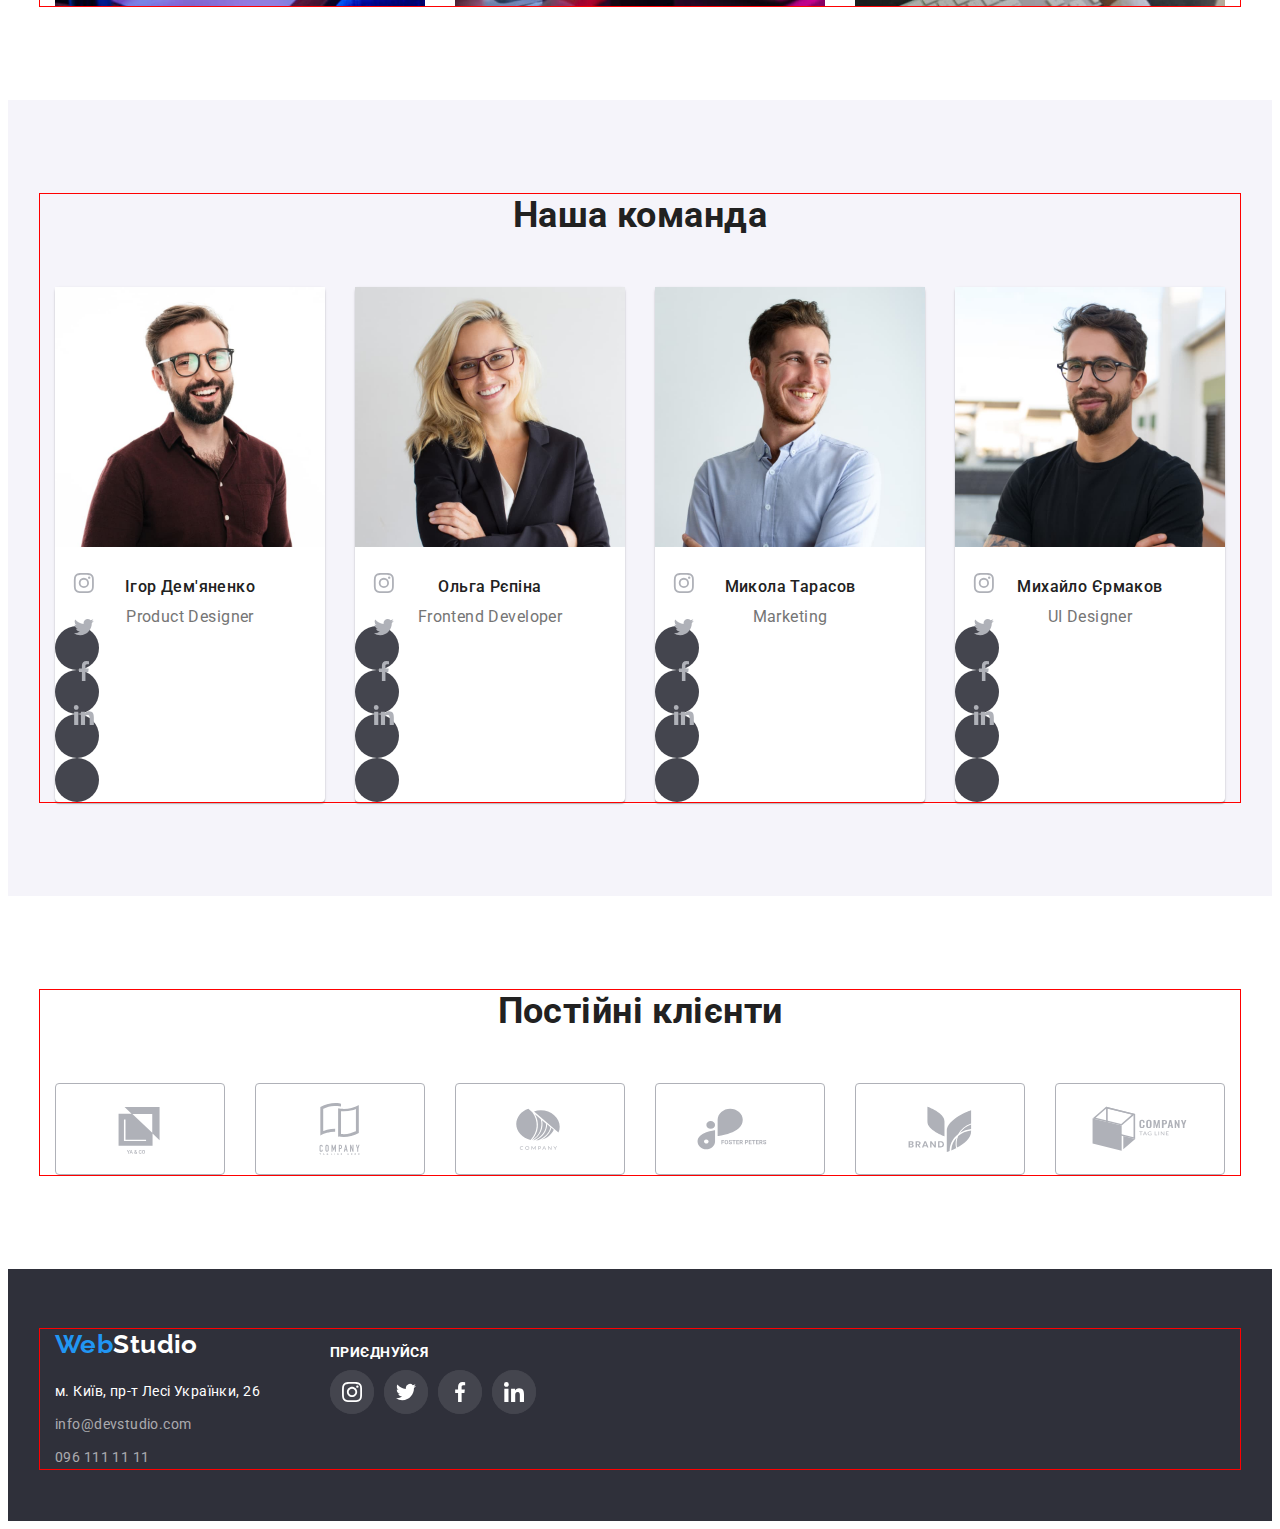
==== commit 4d9908bc: "update" ====
--- a/index.html
+++ b/index.html
@@ -96,86 +96,143 @@
       </section>
       <!--team-->
       <section class="section-team">
-      <div class="container team">
+       <div class="container team">
           <h2 class="section-title">Наша команда</h2>
           <!--specialists-->
           <ul class="main-team"> 
-              <li class="card-element">
+            <li class="card-element">
               <div class="card-box">                             
                   <img
                   class="card-image"
                   src="./images/photo-1.jpg"
                   alt="image specialist" width="270"
                   /> 
-                  <div class="card-title"><h3 class="card-name">Ігор Дем'яненко</h3>   
-                  <p class="card-description">Product Designer</p>
-                  <ul class="soc-list">
-                    <li class="soc-item soc-items">
-                      <a href="" class="soc-link soc-item item-inst"></a>
-                    </li>
-                    <li class="soc-item soc-items">
-                      <a href="" class="soc-link soc-item item-twit"></a>
-                    </li>
-                    <li class="soc-item soc-items">
-                      <a href="" class="soc-link soc-item item-faceb"></a>
-                    </li>
-                    <li class="soc-item soc-items">
-                      <a href="" class="soc-link soc-item item-linked"></a>
+                <div class="card-title"><h3 class="card-name">Ігор Дем'яненко</h3>   
+                      <p class="card-description">Product Designer</p>
+                </div>
+                <div class="card-links">
+                  <ul class=" soc-lists">
+                    <li class="soc-list ">
+                      <a href="" class="soc-link"></a>
+                      <svg class="soc-item">
+                        <use class="item-inst" href="./images/icons.svg#inst" widht="20px" height="20px"></use>
+                      </svg>
+                      </a>
+                    </li>
+                    <li class="soc-list ">
+                      <a href="" class="soc-link "></a>
+                      <svg class="soc-item">
+                        <use class="item-twit" href="./images/icons.svg#twit" widht="20px" height="20px"></use>
+                      </svg>
+                    </a>
+                    </li>
+                    <li class="soc-list ">
+                      <a href="" class="soc-link "></a>
+                      <svg class="soc-item">
+                        <use class="item-faceb" href="./images/icons.svg#faceb" widht="20px" height="20px"></use>
+                      </svg>
+                    </a>
+                    </li>
+                    <li class="soc-list ">
+                      <a href="" class="soc-link "></a>
+                      <svg class="soc-item">
+                        <use class="item-linked" href="./images/icons.svg#linked" widht="20px" height="20px"></use>
+                      </svg>
+                    </a>
                     </li>
                   </ul>
-              </div></div>
-              </li>
-              <li class="card-element">
-              <div class="card-box">   
-                  <img
-                  class="card-image"
-                  src="./images/photo-2.jpg"
-                  alt="image specialist" width="270"
-                  />
-                  <div class="card-title"><h3 class="card-name">Ольга Рєпіна</h3>
+                </div>
+              <div>
+            </li>
+            <li class="card-element">
+                <div class="card-box">   
+                    <img
+                      class="card-image"
+                      src="./images/photo-2.jpg"
+                      alt="image specialist" width="270"
+                      />
+                    <div class="card-title">
+                        <h3 class="card-name">Ольга Рєпіна</h3>
                   <p class="card-description">Frontend Developer</p>
-                    <ul class="soc-list">
-                      <li class="soc-item soc-items">
-                        <a href="" class="soc-link soc-item item-inst"></a>
-                      </li>
-                      <li class="soc-item soc-items">
-                        <a href="" class="soc-link soc-item item-twit"></a>
-                      </li>
-                      <li class="soc-item soc-items">
-                        <a href="" class="soc-link soc-item item-faceb"></a>
-                      </li>
-                      <li class="soc-item soc-items">
-                        <a href="" class="soc-link soc-item item-linked"></a>
-                      </li>
-                  </ul></div>
-              </div>
-              </li>
-              <li class="card-element">
+                    </div>
+                    <div class="card-links">
+                      <ul class="soc-lists">
+                    <li class="soc-list ">
+                      <a href="" class="soc-link"></a>
+                      <svg class="soc-item">
+                        <use class="item-inst" href="./images/icons.svg#inst" widht="20px" height="20px"></use>
+                      </svg>
+                    </a>
+                    </li>
+                    <li class="soc-list ">
+                      <a href="" class="soc-link "></a>
+                      <svg class="soc-item">
+                        <use class="item-twit" href="./images/icons.svg#twit" widht="20px" height="20px"></use>
+                      </svg>
+                    </a>
+                    </li>
+                    <li class="soc-list ">
+                      <a href="" class="soc-link "></a>
+                      <svg class="soc-item">
+                        <use class="item-faceb" href="./images/icons.svg#faceb" widht="20px" height="20px"></use>
+                      </svg>
+                    </a>
+                    </li>
+                    <li class="soc-list ">
+                      <a href="" class="soc-link "></a>
+                      <svg class="soc-item">
+                        <use class="item-linked" href="./images/icons.svg#linked" widht="20px" height="20px"></use>
+                      </svg>
+                    </a>
+                    </li>
+                      </ul>
+                    </div>
+                </div>  
+            </li>
+            <li class="card-element"> 
               <div class="card-box">   
                   <img
                   class="card-image"
                   src="./images/photo-3.jpg"
                   alt="image specialist" width="270"
                   />
-                  <div class="card-title"><h3 class="card-name">Микола Тарасов</h3>
-                  <p class="card-description">Marketing</p>
-                    <ul class="soc-list">
-                      <li class="soc-item soc-items">
-                        <a href="" class="soc-link soc-item item-inst"></a>
-                      </li>
-                      <li class="soc-item soc-items">
-                        <a href="" class="soc-link soc-item item-twit"></a>
-                      </li>
-                      <li class="soc-item soc-items">
-                        <a href="" class="soc-link soc-item item-faceb"></a>
-                      </li>
-                      <li class="soc-item soc-items">
-                        <a href="" class="soc-link soc-item item-linked"></a>
-                      </li>
-                  </ul></div>
+                    <div class="card-title"><h3 class="card-name">Микола Тарасов</h3>
+                    <p class="card-description">Marketing</p>
+                    </div>
+                <div class="card-links">
+                  <ul class="soc-lists">
+                    <li class="soc-list ">
+                      <a href="" class="soc-link"></a>
+                        <svg class="soc-item">
+                        <use class="item-inst" href="./images/icons.svg#inst" widht="20px" height="20px"></use>
+                        </svg>
+                      </a>
+                    </li>
+                    <li class="soc-list">
+                      <a href="" class="soc-link "></a>
+                      <svg class="soc-item">
+                        <use class="item-twit" href="./images/icons.svg#twit" widht="20px" height="20px"></use>
+                      </svg>
+                      </a>
+                    </li>
+                      <li class="soc-list">
+                      <a href="" class="soc-link "></a>
+                      <svg class="soc-item">
+                        <use class="item-faceb" href="./images/icons.svg#faceb" widht="20px" height="20px"></use>
+                      </svg>
+                      </a>
+                    </li>
+                      <li class="soc-list">
+                      <a href="" class="soc-link "></a>
+                      <svg class="soc-item">
+                        <use class="item-linked" href="./images/icons.svg#linked" widht="20px" height="20px"></use>
+                      </svg>
+                      </a>
+                    </li>
+                    </ul></div>
               </div>
-              </li>
-              <li class="card-element">
+            </li>
+            <li class="card-element">
               <div class="card-box">   
                 <img
                   class="card-image"
@@ -183,25 +240,42 @@
                   alt="image specialist" width="270"
                   />
                   <div  class="card-title"><h3 class="card-name">Михайло Єрмаков</h3>
-                  <p class="card-description">UI Designer</p>
-                  <ul class="soc-list">
-                    <li class="soc-item soc-items">
-                      <a href="" class="soc-link soc-item item-inst"></a>
-                    </li>
-                    <li class="soc-item soc-items">
-                      <a href="" class="soc-link soc-item item-twit"></a>
-                    </li>
-                    <li class="soc-item soc-items">
-                      <a href="" class="soc-link soc-item item-faceb"></a>
-                    </li>
-                    <li class="soc-item soc-items">
-                      <a href="" class="soc-link soc-item item-linked"></a>
-                    </li>
-                  </ul></div>
-              </div>
-              </li>
+                  <p class="card-description">UI Designer</p></div>
+                  <div class="card-links">
+                    <ul class="soc-lists ">
+                    <li class="soc-list ">
+                      <a href="" class="soc-link"></a>
+                      <svg class="soc-item">
+                        <use class="item-inst" href="./images/icons.svg#inst" widht="20px" height="20px"></use>
+                      </svg>
+                    </a>
+                    </li>
+                    <li class="soc-list ">
+                      <a href="" class="soc-link "></a>
+                      <svg class="soc-item">
+                        <use class="item-twit" href="./images/icons.svg#twit" widht="20px" height="20px"></use>
+                      </svg>
+                    </a>
+                    </li>
+                    <li class="soc-list ">
+                      <a href="" class="soc-link "></a>
+                      <svg class="soc-item">
+                        <use class="item-faceb" href="./images/icons.svg#faceb" widht="20px" height="20px"></use>
+                      </svg>
+                    </a>
+                    </li>
+                    <li class="soc-list ">
+                      <a href="" class="soc-link "></a>
+                      <svg class="soc-item">
+                        <use class="item-linked" href="./images/icons.svg#linked" widht="20px" height="20px"></use>
+                      </svg>
+                    </a>
+                    </li>
+                </ul></div>
+            </div>
+            </li>
           </ul> 
-         </div>   
+       </div>   
       </section>
           <!--clients-->
       <section class="section-clients">
@@ -210,43 +284,43 @@
           <ul class="clients">
             <li class="icon-client">
               <a href="" class="icon-clients">
+                <svg class="icon-logo link-logo">
+                  <use class="link-logo" href="./images/icons.svg#logo-1" widht="106px" height="60px"></use>
+                </svg>
+              </a>
+            </li>
+            <li class="icon-client">
+                <a href="" class="icon-clients">
                 <svg class="icon-logo">
-                  <use class="link-logo" href="./images/symbol-defs.svg#logo-1" width="106px" height="60px"></use>
+                  <use class="link-logo"  href="./images/icons.svg#logo-2" widht="106px" height="60px"></use>
+                </svg>
+                </a>
+            </li>
+            <li class="icon-client">
+                <a href="" class="icon-clients">
+                <svg class="icon-logo">
+                  <use class="link-logo" href="./images/icons.svg#logo-3" widht="106px" height="60px"></use>
+                </svg>
+                </a>
+            </li>
+            <li class="icon-client">
+                <a href="" class="icon-clients">
+                <svg class="icon-logo">
+                  <use class="link-logo" href="./images/icons.svg#logo-4" widht="106px" height="60px"></use>
                 </svg>
               </a>
             </li>
             <li class="icon-client">
                 <a href="" class="icon-clients">
                 <svg class="icon-logo">
-                  <use class="link-logo"  href="./images/symbol-defs.svg#logo-2" width="106px" height="60px"></use>
-                </svg>
-                </a>
-            </li>
-            <li class="icon-client">
-                <a href="" class="icon-clients">
-                <svg class="icon-logo">
-                  <use class="link-logo" href="./images/symbol-defs.svg#logo-3" width="106px" height="60px"></use>
-                </svg>
-                </a>
-            </li>
-            <li class="icon-client">
-                <a href="" class="icon-clients">
-                <svg class="icon-logo">
-                  <use class="link-logo" href="./images/symbol-defs.svg#logo-4" width="106px" height="60px"></use>
+                  <use class="link-logo" href="./images/icons.svg#logo-5" widht="106px" height="60px"></use>
                 </svg>
               </a>
             </li>
             <li class="icon-client">
                 <a href="" class="icon-clients">
-                <svg class="icon-logo">
-                  <use class="link-logo" href="./images/symbol-defs.svg#logo-5" width="106px" height="60px"></use>
-                </svg>
-              </a>
-            </li>
-            <li class="icon-client">
-                <a href="" class="icon-clients">
                 <svg class="icon-logo">  
-                  <use class="link-logo" href="./images/symbol-defs.svg#logo-6" width="106px" height="60px"></use>
+                  <use class="link-logo" href="./images/icons.svg#logo-6" widht="106px" height="60px"></use>
                 </svg>
               </a>
             </li>
--- a/css/styles.css
+++ b/css/styles.css
@@ -379,6 +379,7 @@
   margin: 0 auto;
 }
 .card-name {
+  padding-top: 30px;
   margin-right: auto;
   margin-left: auto;
   font-weight: 500;
@@ -399,13 +400,11 @@
 flex-wrap: wrap;
 }
 .card-title {
-  padding-top: 30px;
-  padding-bottom: 30px;
+  display: block;
 }
 
 .card-description {
   padding-top: 10px;
-  padding-bottom: 16px;
   margin-right: auto;
   margin-left: auto;
 
@@ -415,15 +414,14 @@
 margin-right: 30px;
 margin-bottom: 50px;
 }
+
 .card-box {
 display: block;
-height: 428px;
 border-radius: 4px;
 background-color:var(--primary-white-color);
 box-shadow:0px 2px 1px 0px rgba(0, 0, 0, 0.2),
 0px 1px 1px 0px rgba(0, 0, 0, 0.14),0px 1px 3px 0px rgba(0, 0, 0, 0.12);
 cursor: pointer;
-
 }
 
 .card-element:nth-child(4n) {
@@ -439,109 +437,77 @@
 .soc-list {
   display: flex;
   justify-content: center;
+  align-items: center;
   height: 44px;
+  width: 44px; 
+  background-color: #44454E;
   gap: 10px;
+  border-radius: 50%;
 }
 
 .soc-item {
   display: block;
-  width: 44px;
-  height: 44px;
-  border-radius: 50%;
-  background-repeat: no-repeat;
-  background-position: center;
+
 }
 
 .soc-link {
   width: 100%;
   height: 100%;
-  
-}
-.item-inst {
-  background-image: url(../images/inst.svg);
-    background-size: 20px;
-}
-.item-inst:hover,
-.item-inst:focus {
-  background-image: url(../images/inst2.svg);
-    background-size: 20px;
-}
-.item-twit {
-  background-image: url(../images/twit.svg);
-  background-size: 20px;
-}
-.item-twit:hover,
-.item-twit:focus {
-  background-image: url(../images/twit1.svg);
-    background-size: 20px;
-}
-.item-faceb {
-  background-image: url(../images/faceb.svg);
-    background-size: 20px;
-}
-.item-faceb:hover,
-.item-faceb:focus {
-  background-image: url(../images/faceb1.svg);
-  background-size: 20px;
-}
-.item-linked {
-  background-image: url(../images/linked.svg);
-    background-size: 20px;
-}
-.item-linked:hover,
-.item-linked:focus {
-  background-image: url(../images/linked1.svg);
-    background-size: 20px;
-}
-.soc-items:hover,
-.soc-items:focus {
-  background-color: var(--accent-color);
-}
+}
+
+
+
 
 /* ------------------CLIENTS-------------------- */
 .section-clients {
   padding-top: 94px;
   padding-bottom: 94px;
-  
 }
 
 .clients {
 display: flex;
+width: 170px;
+height: 92px;
 gap: 30px;
-height: 92px;
 }
 
 
 .icon-client {
+  width: 170px;
+  height: 92px;
+  display: flex;
+}
+
+.icon-clients {
   width: 170px;
   height: 92px;
   border: 1px solid
   rgba(175, 177, 184, 1);
   border-radius: 4px;
-}
-.icon-clients, .icon-logo, .link-logo{
-  background-position: center;
-  background-repeat: no-repeat;
-  display: flex;
-  fill:rgba(175, 177, 184, 1);
-  height: 92px;
+  display: flex;
   align-items: center;
   justify-content: center;
 }
 
+
+.icon-logo {
+  padding-top: 16px;
+  display: flex;
+  justify-content: center;
+  align-items: center;
+  fill:   rgba(175, 177, 184, 1);
+  height: 100%;
+  border-style:hidden ;
+  border-width: 170px;
+}
+
+.icon-clients:hover,
+.icon-clients:focus {
+  border-color: var(--accent-color);  
+}
 .icon-logo:hover,
 .icon-logo:focus {
-  fill: var(--accent-color);
-  border-color: transparent
-}
-.icon-client:hover,
-.icon-client:focus {
-  border-color: var(--accent-color);
-}
-svg.icon-logo {
-  width: 106px;
-  height: 60px;
-  margin: 0 auto;
+  fill:  var(--accent-color);
 }
 
 /* ----------------------------------FOOTER------------------------------- */
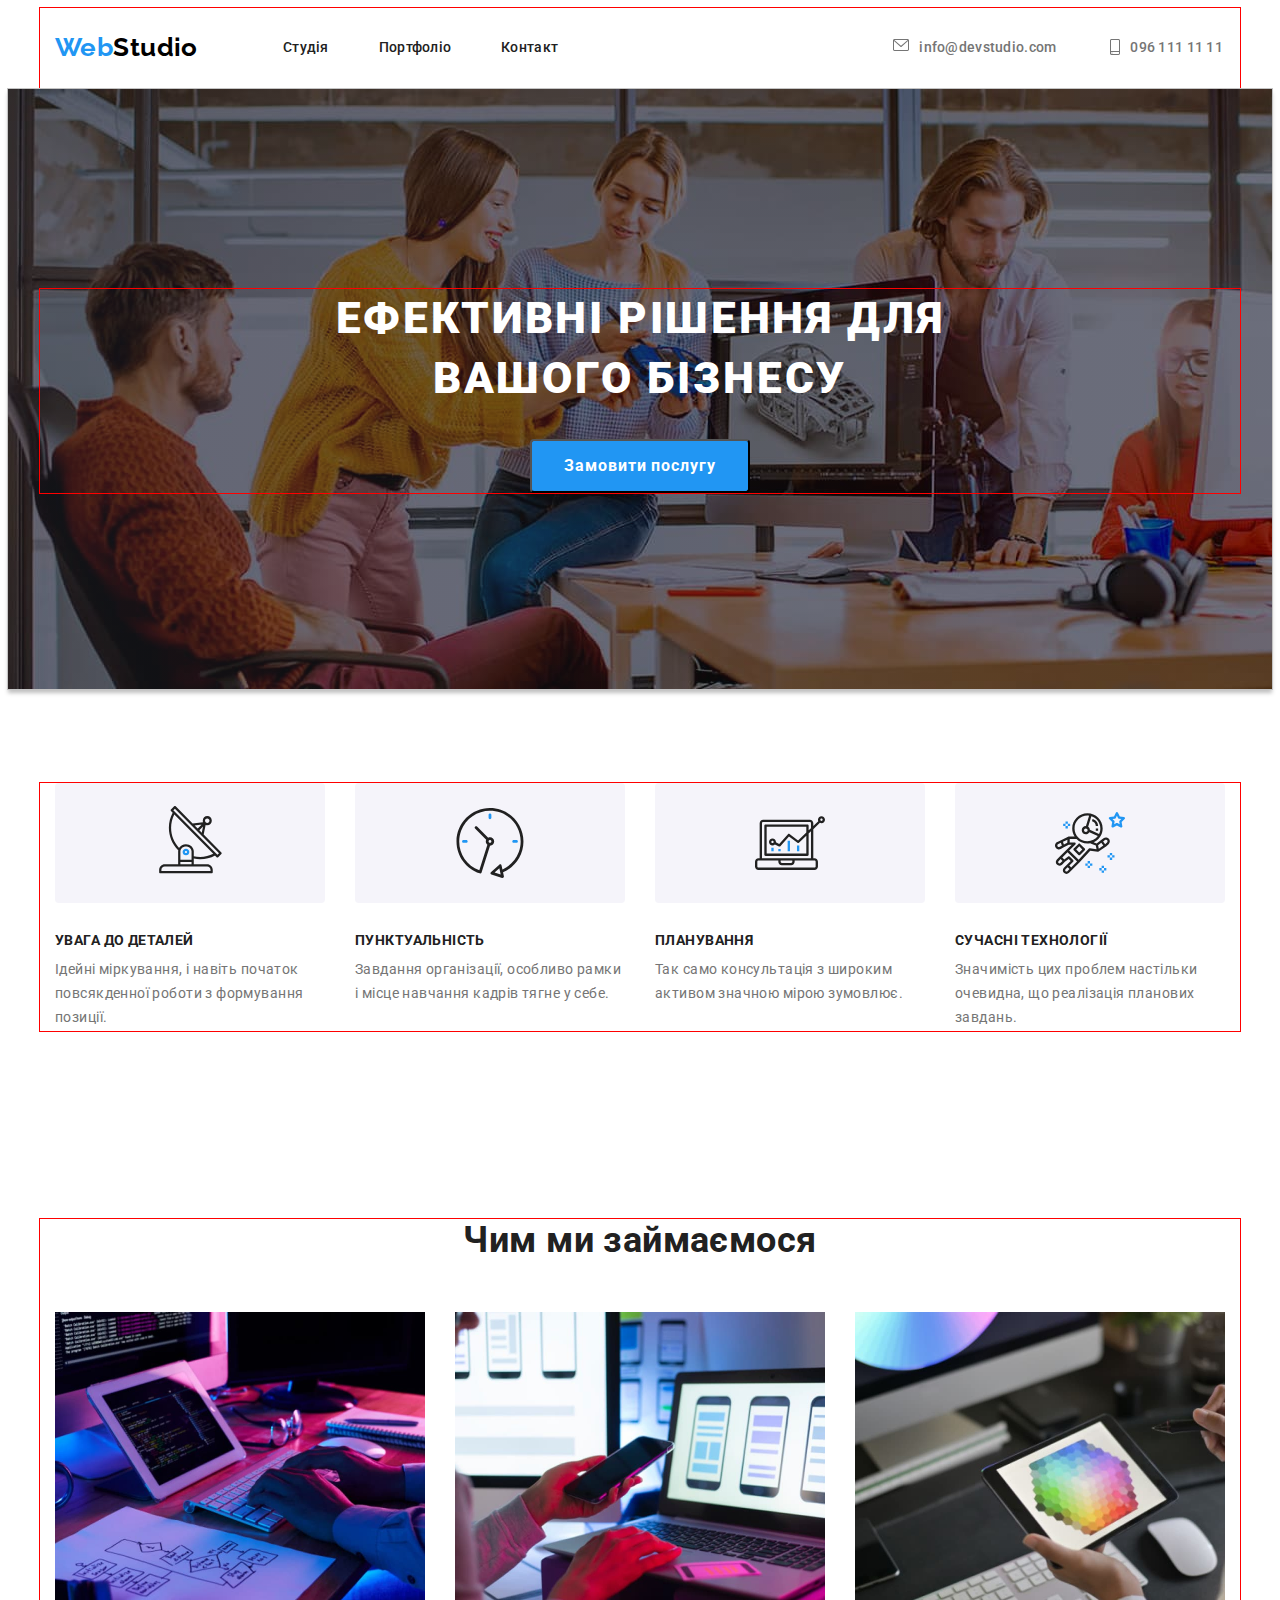
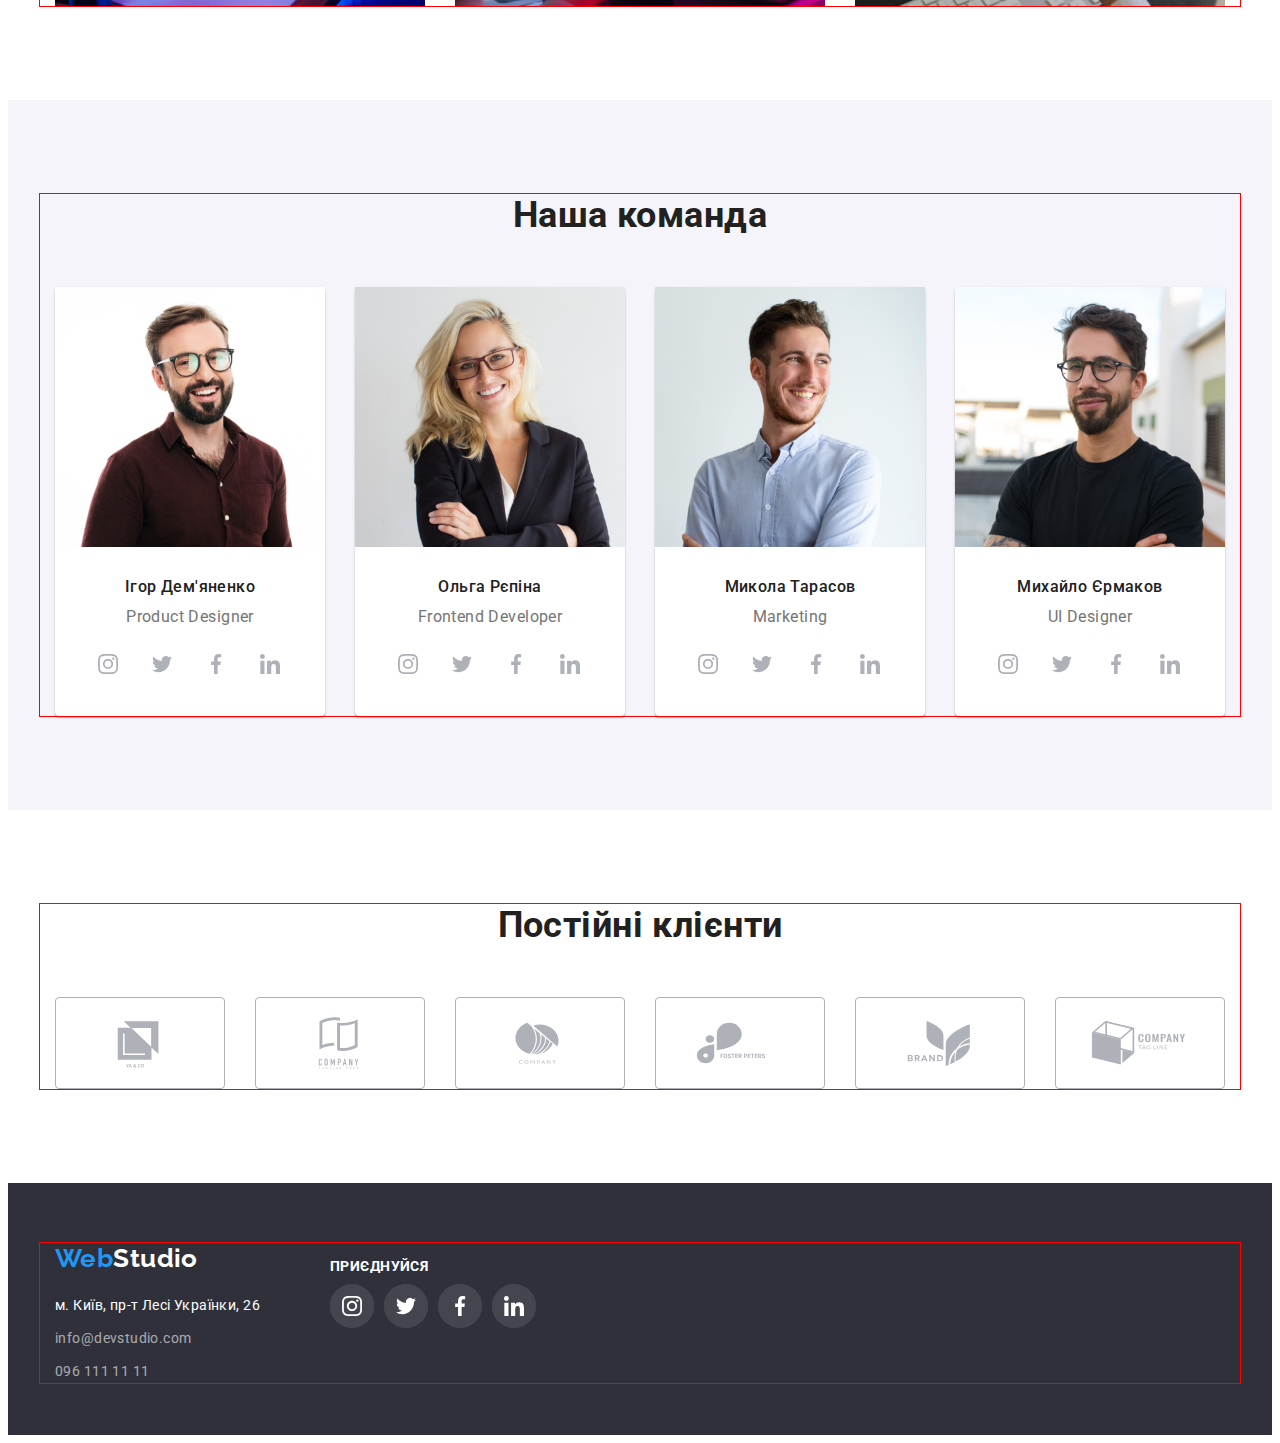
==== commit 6d25ea98: "update" ====
--- a/index.html
+++ b/index.html
@@ -39,17 +39,17 @@
     <main>
         <!--main content-->
       <section class="main-section overlay">
-       <div class="container main-wrap">
-        <h1 class="main-title">Ефективні рішення для вашого бізнесу</h1>
+        <div class="container main-wrap">
+          <h1 class="main-title">Ефективні рішення для вашого бізнесу</h1>
         <!--main button-->
-        <button type="button" class="main-button">
-        Замовити послугу
-        </button>
-       </div>
+          <button type="button" class="main-button">
+            Замовити послугу
+          </button>
+        </div>
       </section>
       <!--about-->
       <section class="section-about">
-       <div class="container">
+        <div class="container">
         <h2  class="hiden-title">Акценти у роботі</h2>
           <ul class="about">
             <li class="text-wrap item-antena">
@@ -69,13 +69,13 @@
               <p class="text">Значимість цих проблем настільки очевидна, що реалізація планових завдань.</p>
             </li>
           </ul>
-       </div> 
+        </div> 
       </section>
       <!--activity-->
       <section class="section-activity"> 
-       <div class="container main-activity">
-        <h2 class="section-title">Чим ми займаємося</h2>
-         <ul class="activity">             
+        <div class="container main-activity">
+          <h2 class="section-title">Чим ми займаємося</h2>
+            <ul class="activity">             
             <li class="activity-item"><div>
               <img src="./images/picture-1.jpg" 
               alt="image computer" width="370" height="294"/>
@@ -91,245 +91,251 @@
               alt="image tablet" width="370" height="294"/>
                 </div>
             </li>
-        </ul>
-       </div> 
+            </ul>
+        </div> 
       </section>
       <!--team-->
       <section class="section-team">
-       <div class="container team">
+        <div class="container team">
           <h2 class="section-title">Наша команда</h2>
           <!--specialists-->
           <ul class="main-team"> 
-            <li class="card-element">
-              <div class="card-box">                             
-                  <img
-                  class="card-image"
-                  src="./images/photo-1.jpg"
-                  alt="image specialist" width="270"
-                  /> 
-                <div class="card-title"><h3 class="card-name">Ігор Дем'яненко</h3>   
+              <!--card1-->
+              <li class="card-element">
+                <div class="card-box">                             
+                    <img
+                      class="card-image"
+                      src="./images/photo-1.jpg"
+                      alt="image specialist" width="270"
+                      /> 
+                  <div class="card-title"><h3 class="card-name">Ігор Дем'яненко</h3>   
                       <p class="card-description">Product Designer</p>
+                  </div>
+                  <div class="card-links">
+                    <ul class=" soc-lists">
+                      <li class="soc-list ">
+                        <a href="" class="soc-link">
+                          <svg class="item-inst soc-item">
+                            <use class="item-inst" href="./images/icons.svg#inst" width="20px" height="20px"></use>
+                          </svg>
+                        </a>
+                      </li>
+                      <li class="soc-list ">
+                        <a href="" class="soc-link">
+                          <svg class="soc-item">
+                            <use class="item-twit" href="./images/icons.svg#twit" width="20px" height="20px"></use>
+                          </svg>
+                        </a>
+                      </li>
+                      <li class="soc-list ">
+                          <a href="" class="soc-link">
+                            <svg class="soc-item">
+                              <use class="item-faceb" href="./images/icons.svg#faceb" width="20px" height="20px"></use>
+                            </svg>
+                          </a>
+                      </li>
+                      <li class="soc-list ">
+                          <a href="" class="soc-link ">
+                            <svg class="soc-item">
+                              <use class="item-linked" href="./images/icons.svg#linked" width="20px" height="20px"></use>
+                            </svg>
+                          </a>
+                      </li>
+                    </ul>
+                  </div>
                 </div>
-                <div class="card-links">
-                  <ul class=" soc-lists">
-                    <li class="soc-list ">
-                      <a href="" class="soc-link"></a>
-                      <svg class="soc-item">
-                        <use class="item-inst" href="./images/icons.svg#inst" widht="20px" height="20px"></use>
-                      </svg>
-                      </a>
-                    </li>
-                    <li class="soc-list ">
-                      <a href="" class="soc-link "></a>
-                      <svg class="soc-item">
-                        <use class="item-twit" href="./images/icons.svg#twit" widht="20px" height="20px"></use>
-                      </svg>
-                    </a>
-                    </li>
-                    <li class="soc-list ">
-                      <a href="" class="soc-link "></a>
-                      <svg class="soc-item">
-                        <use class="item-faceb" href="./images/icons.svg#faceb" widht="20px" height="20px"></use>
-                      </svg>
-                    </a>
-                    </li>
-                    <li class="soc-list ">
-                      <a href="" class="soc-link "></a>
-                      <svg class="soc-item">
-                        <use class="item-linked" href="./images/icons.svg#linked" widht="20px" height="20px"></use>
-                      </svg>
-                    </a>
-                    </li>
-                  </ul>
-                </div>
-              <div>
-            </li>
-            <li class="card-element">
+              </li>
+              <!--card2-->
+              <li class="card-element">
                 <div class="card-box">   
                     <img
                       class="card-image"
                       src="./images/photo-2.jpg"
                       alt="image specialist" width="270"
                       />
-                    <div class="card-title">
-                        <h3 class="card-name">Ольга Рєпіна</h3>
-                  <p class="card-description">Frontend Developer</p>
+                    <div class="card-title"><h3 class="card-name">Ольга Рєпіна</h3>
+                      <p class="card-description">Frontend Developer</p>
                     </div>
                     <div class="card-links">
-                      <ul class="soc-lists">
-                    <li class="soc-list ">
-                      <a href="" class="soc-link"></a>
-                      <svg class="soc-item">
-                        <use class="item-inst" href="./images/icons.svg#inst" widht="20px" height="20px"></use>
-                      </svg>
-                    </a>
-                    </li>
-                    <li class="soc-list ">
-                      <a href="" class="soc-link "></a>
-                      <svg class="soc-item">
-                        <use class="item-twit" href="./images/icons.svg#twit" widht="20px" height="20px"></use>
-                      </svg>
-                    </a>
-                    </li>
-                    <li class="soc-list ">
-                      <a href="" class="soc-link "></a>
-                      <svg class="soc-item">
-                        <use class="item-faceb" href="./images/icons.svg#faceb" widht="20px" height="20px"></use>
-                      </svg>
-                    </a>
-                    </li>
-                    <li class="soc-list ">
-                      <a href="" class="soc-link "></a>
-                      <svg class="soc-item">
-                        <use class="item-linked" href="./images/icons.svg#linked" widht="20px" height="20px"></use>
-                      </svg>
-                    </a>
-                    </li>
-                      </ul>
+                    <ul class=" soc-lists">
+                      <li class="soc-list ">
+                        <a href="" class="soc-link">
+                          <svg class="soc-item">
+                            <use class="item-inst" href="./images/icons.svg#inst" width="20px" height="20px"></use>
+                          </svg>
+                        </a>
+                      </li>
+                      <li class="soc-list ">
+                        <a href="" class="soc-link">
+                          <svg class="soc-item">
+                            <use class="item-twit" href="./images/icons.svg#twit" width="20px" height="20px"></use>
+                          </svg>
+                        </a>
+                      </li>
+                      <li class="soc-list ">
+                          <a href="" class="soc-link">
+                            <svg class="soc-item">
+                              <use class="item-faceb" href="./images/icons.svg#faceb" width="20px" height="20px"></use>
+                            </svg>
+                          </a>
+                      </li>
+                      <li class="soc-list ">
+                          <a href="" class="soc-link">
+                            <svg class="soc-item">
+                              <use class="item-linked" href="./images/icons.svg#linked" width="20px" height="20px"></use>
+                            </svg>
+                          </a>
+                      </li>
+                    </ul>
                     </div>
                 </div>  
-            </li>
-            <li class="card-element"> 
-              <div class="card-box">   
-                  <img
-                  class="card-image"
-                  src="./images/photo-3.jpg"
-                  alt="image specialist" width="270"
-                  />
+              </li>
+              <!--card3-->
+              <li class="card-element"> 
+                <div class="card-box">   
+                    <img
+                      class="card-image"
+                      src="./images/photo-3.jpg"
+                      alt="image specialist" width="270"
+                      />
                     <div class="card-title"><h3 class="card-name">Микола Тарасов</h3>
-                    <p class="card-description">Marketing</p>
-                    </div>
-                <div class="card-links">
-                  <ul class="soc-lists">
-                    <li class="soc-list ">
-                      <a href="" class="soc-link"></a>
-                        <svg class="soc-item">
-                        <use class="item-inst" href="./images/icons.svg#inst" widht="20px" height="20px"></use>
-                        </svg>
-                      </a>
-                    </li>
-                    <li class="soc-list">
-                      <a href="" class="soc-link "></a>
-                      <svg class="soc-item">
-                        <use class="item-twit" href="./images/icons.svg#twit" widht="20px" height="20px"></use>
-                      </svg>
-                      </a>
-                    </li>
-                      <li class="soc-list">
-                      <a href="" class="soc-link "></a>
-                      <svg class="soc-item">
-                        <use class="item-faceb" href="./images/icons.svg#faceb" widht="20px" height="20px"></use>
-                      </svg>
-                      </a>
-                    </li>
-                      <li class="soc-list">
-                      <a href="" class="soc-link "></a>
-                      <svg class="soc-item">
-                        <use class="item-linked" href="./images/icons.svg#linked" widht="20px" height="20px"></use>
-                      </svg>
-                      </a>
-                    </li>
-                    </ul></div>
-              </div>
-            </li>
-            <li class="card-element">
-              <div class="card-box">   
-                <img
-                  class="card-image"
-                  src="./images/photo-4.jpg"
-                  alt="image specialist" width="270"
-                  />
-                  <div  class="card-title"><h3 class="card-name">Михайло Єрмаков</h3>
-                  <p class="card-description">UI Designer</p></div>
-                  <div class="card-links">
-                    <ul class="soc-lists ">
-                    <li class="soc-list ">
-                      <a href="" class="soc-link"></a>
-                      <svg class="soc-item">
-                        <use class="item-inst" href="./images/icons.svg#inst" widht="20px" height="20px"></use>
-                      </svg>
-                    </a>
-                    </li>
-                    <li class="soc-list ">
-                      <a href="" class="soc-link "></a>
-                      <svg class="soc-item">
-                        <use class="item-twit" href="./images/icons.svg#twit" widht="20px" height="20px"></use>
-                      </svg>
-                    </a>
-                    </li>
-                    <li class="soc-list ">
-                      <a href="" class="soc-link "></a>
-                      <svg class="soc-item">
-                        <use class="item-faceb" href="./images/icons.svg#faceb" widht="20px" height="20px"></use>
-                      </svg>
-                    </a>
-                    </li>
-                    <li class="soc-list ">
-                      <a href="" class="soc-link "></a>
-                      <svg class="soc-item">
-                        <use class="item-linked" href="./images/icons.svg#linked" widht="20px" height="20px"></use>
-                      </svg>
-                    </a>
-                    </li>
-                </ul></div>
-            </div>
-            </li>
+                      <p class="card-description">Marketing</p>
+                    </div>
+                    <div class="card-links">
+                    <ul class=" soc-lists">
+                      <li class="soc-list ">
+                        <a href="" class="soc-link">
+                          <svg class="soc-item">
+                            <use class="item-inst" href="./images/icons.svg#inst" width="20px" height="20px"></use>
+                          </svg>
+                        </a>
+                      </li>
+                      <li class="soc-list ">
+                        <a href="" class="soc-link">
+                          <svg class="soc-item">
+                            <use class="item-twit" href="./images/icons.svg#twit" width="20px" height="20px"></use>
+                          </svg>
+                        </a>
+                      </li>
+                      <li class="soc-list ">
+                          <a href="" class="soc-link">
+                            <svg class="soc-item">
+                              <use class="item-faceb" href="./images/icons.svg#faceb" width="20px" height="20px"></use>
+                            </svg>
+                          </a>
+                      </li>
+                      <li class="soc-list ">
+                          <a href="" class="soc-link ">
+                            <svg class="soc-item">
+                              <use class="item-linked" href="./images/icons.svg#linked" width="20px" height="20px"></use>
+                            </svg>
+                          </a>
+                      </li>
+                    </ul>
+                    </div>
+                </div>
+              </li>
+              <!--card4-->
+              <li class="card-element">
+                <div class="card-box">   
+                    <img
+                      class="card-image"
+                      src="./images/photo-4.jpg"
+                      alt="image specialist" width="270"
+                      />
+                    <div  class="card-title"><h3 class="card-name">Михайло Єрмаков</h3>
+                      <p class="card-description">UI Designer</p>
+                    </div>
+                    <div class="card-links">
+                    <ul class=" soc-lists">
+                      <li class="soc-list ">
+                        <a href="" class="soc-link">
+                          <svg class="soc-item">
+                            <use class="item-inst" href="./images/icons.svg#inst" width="20px" height="20px"></use>
+                          </svg>
+                        </a>
+                      </li>
+                      <li class="soc-list ">
+                        <a href="" class="soc-link">
+                          <svg class="soc-item">
+                            <use class="item-twit" href="./images/icons.svg#twit" width="20px" height="20px"></use>
+                          </svg>
+                        </a>
+                      </li>
+                      <li class="soc-list ">
+                          <a href="" class="soc-link">
+                            <svg class="soc-item">
+                              <use class="item-faceb" href="./images/icons.svg#faceb" width="20px" height="20px"></use>
+                            </svg>
+                          </a>
+                      </li>
+                      <li class="soc-list ">
+                          <a href="" class="soc-link">
+                            <svg class="soc-item">
+                              <use class="item-linked" href="./images/icons.svg#linked" width="20px" height="20px"></use>
+                            </svg>
+                          </a>
+                      </li>
+                    </ul>
+                    </div>
+                </div>
+              </li>
           </ul> 
-       </div>   
+        </div>   
       </section>
           <!--clients-->
       <section class="section-clients">
-         <div class="container">
+        <div class="container">
           <h2 class="section-title">Постійні клієнти</h2>
-          <ul class="clients">
+            <ul class="clients">
             <li class="icon-client">
               <a href="" class="icon-clients">
                 <svg class="icon-logo link-logo">
-                  <use class="link-logo" href="./images/icons.svg#logo-1" widht="106px" height="60px"></use>
+                  <use class="link-logo" href="./images/icons.svg#logo-1" width="106px" height="60px"></use>
                 </svg>
               </a>
             </li>
             <li class="icon-client">
                 <a href="" class="icon-clients">
                 <svg class="icon-logo">
-                  <use class="link-logo"  href="./images/icons.svg#logo-2" widht="106px" height="60px"></use>
+                  <use class="link-logo"  href="./images/icons.svg#logo-2" width="106px" height="60px"></use>
                 </svg>
                 </a>
             </li>
             <li class="icon-client">
                 <a href="" class="icon-clients">
                 <svg class="icon-logo">
-                  <use class="link-logo" href="./images/icons.svg#logo-3" widht="106px" height="60px"></use>
+                  <use class="link-logo" href="./images/icons.svg#logo-3" width="106px" height="60px"></use>
                 </svg>
                 </a>
             </li>
             <li class="icon-client">
                 <a href="" class="icon-clients">
                 <svg class="icon-logo">
-                  <use class="link-logo" href="./images/icons.svg#logo-4" widht="106px" height="60px"></use>
+                  <use class="link-logo" href="./images/icons.svg#logo-4" width="106px" height="60px"></use>
                 </svg>
               </a>
             </li>
             <li class="icon-client">
                 <a href="" class="icon-clients">
                 <svg class="icon-logo">
-                  <use class="link-logo" href="./images/icons.svg#logo-5" widht="106px" height="60px"></use>
+                  <use class="link-logo" href="./images/icons.svg#logo-5" width="106px" height="60px"></use>
                 </svg>
               </a>
             </li>
             <li class="icon-client">
                 <a href="" class="icon-clients">
                 <svg class="icon-logo">  
-                  <use class="link-logo" href="./images/icons.svg#logo-6" widht="106px" height="60px"></use>
+                  <use class="link-logo" href="./images/icons.svg#logo-6" width="106px" height="60px"></use>
                 </svg>
               </a>
             </li>
-          </ul>
-      </div>
+            </ul>
+        </div>
       </section>
     </main>
     <!-- footer --> 
-   <footer class="section-footer">
+    <footer class="section-footer">
      <div class="container body-footer">
       <div class="footer">
       <a class="logo" href="./studio.html">Web<span class="accent-footer">Studio</span></a>
--- a/css/styles.css
+++ b/css/styles.css
@@ -434,28 +434,58 @@
   box-shadow: 0px 1px 1px 0px rgba(0, 0, 0, 0.14);
 }
 
+/* ---------------------------- */
+.card-links {
+padding-top: 16px;
+padding-bottom: 30px;
+}
+
+.soc-lists, .soc-link {
+  display: flex;
+  height: 44px;
+  gap: 10px;
+  margin-left: 30px;
+}
 .soc-list {
   display: flex;
   justify-content: center;
   align-items: center;
   height: 44px;
   width: 44px; 
-  background-color: #44454E;
+  background-color:var(--primary-white-color);
+  border-radius: 50%;
+ fill:  #AFB1B8;
+}
+
+
+
+
+
+.soc-item {
+  display: flex; 
+    justify-content: center;
+  align-items: center;
+  height: 20px;
+}
+
+.soc-link {
+  display: flex;
+  height: 44px;
   gap: 10px;
-  border-radius: 50%;
-}
-
-.soc-item {
-  display: block;
-
-}
-
-.soc-link {
+  margin-left: 26px;
+
+  display: flex;
+  justify-content: center;
+  align-items: center;
+  height: 100%;
   width: 100%;
-  height: 100%;
-}
-
-
+}
+
+.soc-list:hover,
+.isoc-list:focus {
+  background-color: var(--accent-color);  
+  fill: var(--primary-white-color);
+}
 
 
 /* ------------------CLIENTS-------------------- */
@@ -476,6 +506,8 @@
   width: 170px;
   height: 92px;
   display: flex;
+  align-items: center;
+  justify-content: center;
 }
 
 .icon-clients {
@@ -497,8 +529,8 @@
   align-items: center;
   fill:   rgba(175, 177, 184, 1);
   height: 100%;
-  border-style:hidden ;
-  border-width: 170px;
+  width: 100%;
+  margin-left: 30px;
 }
 
 .icon-clients:hover,
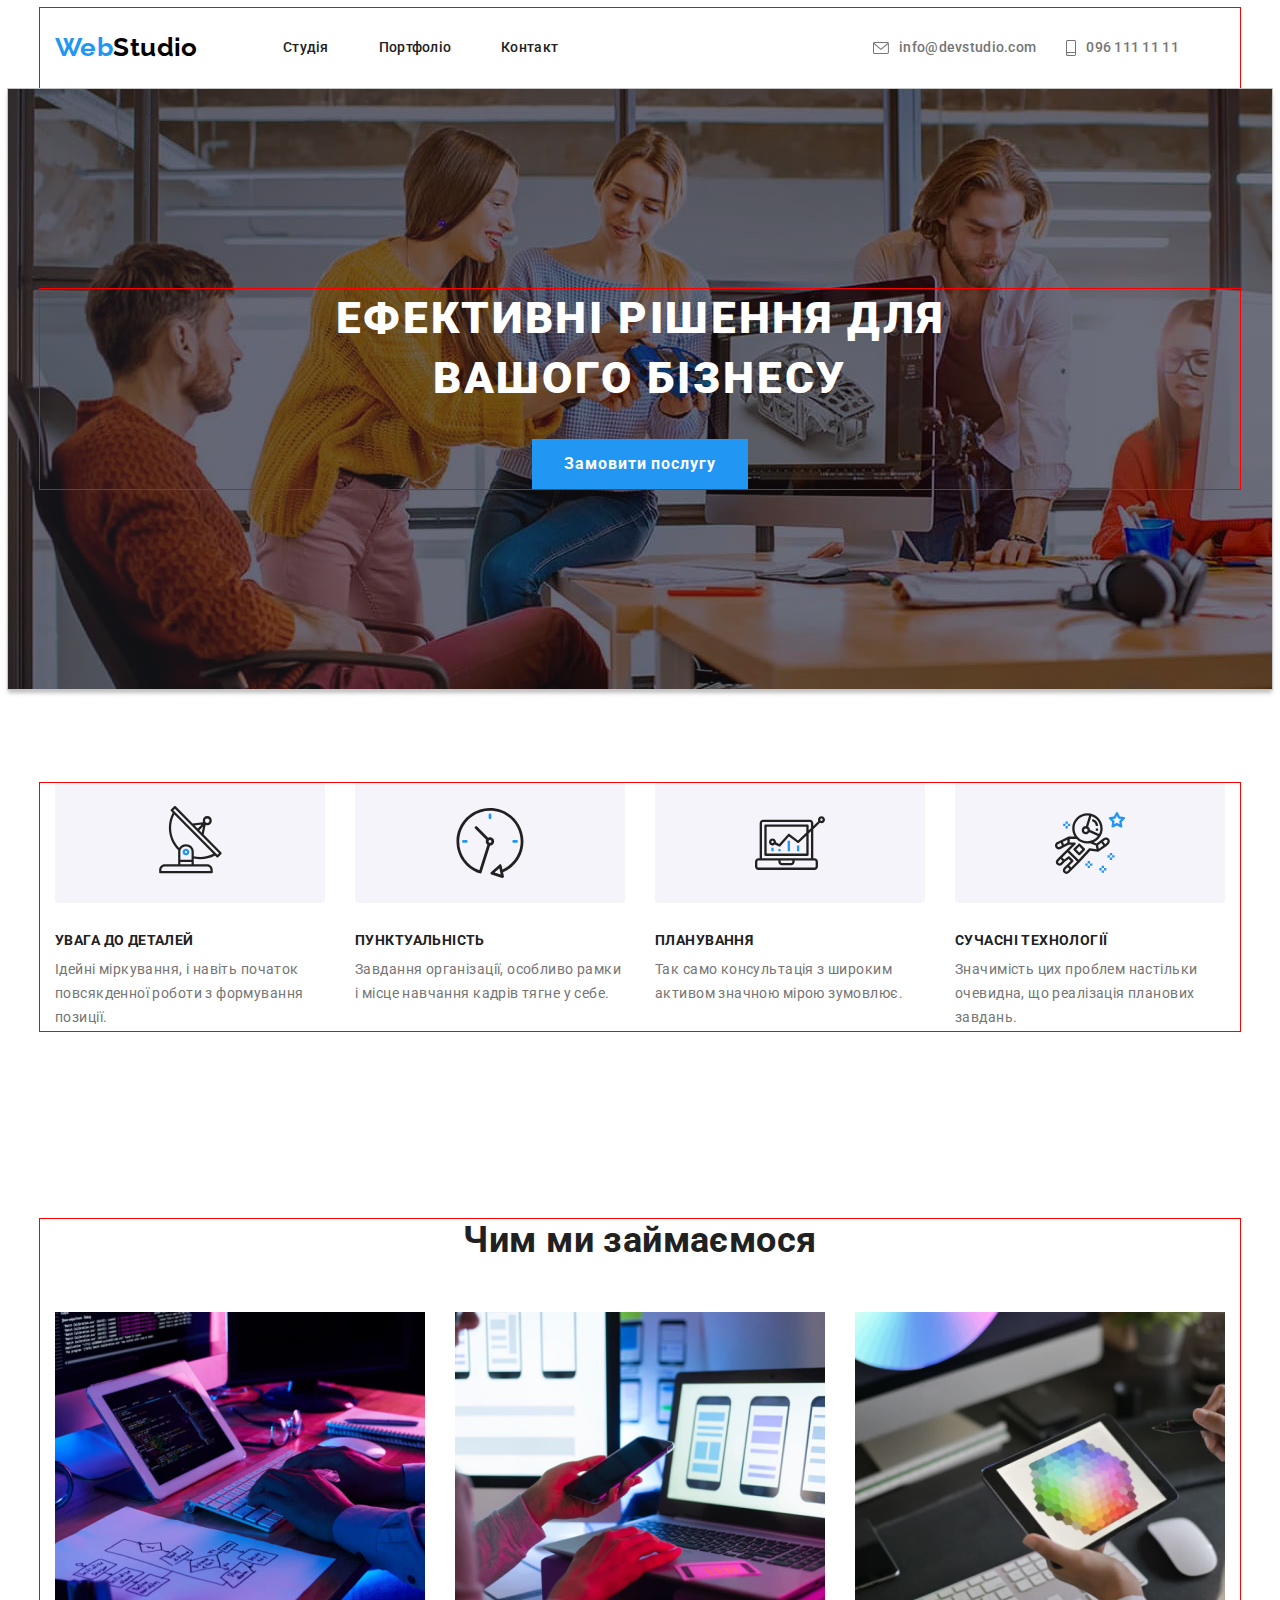
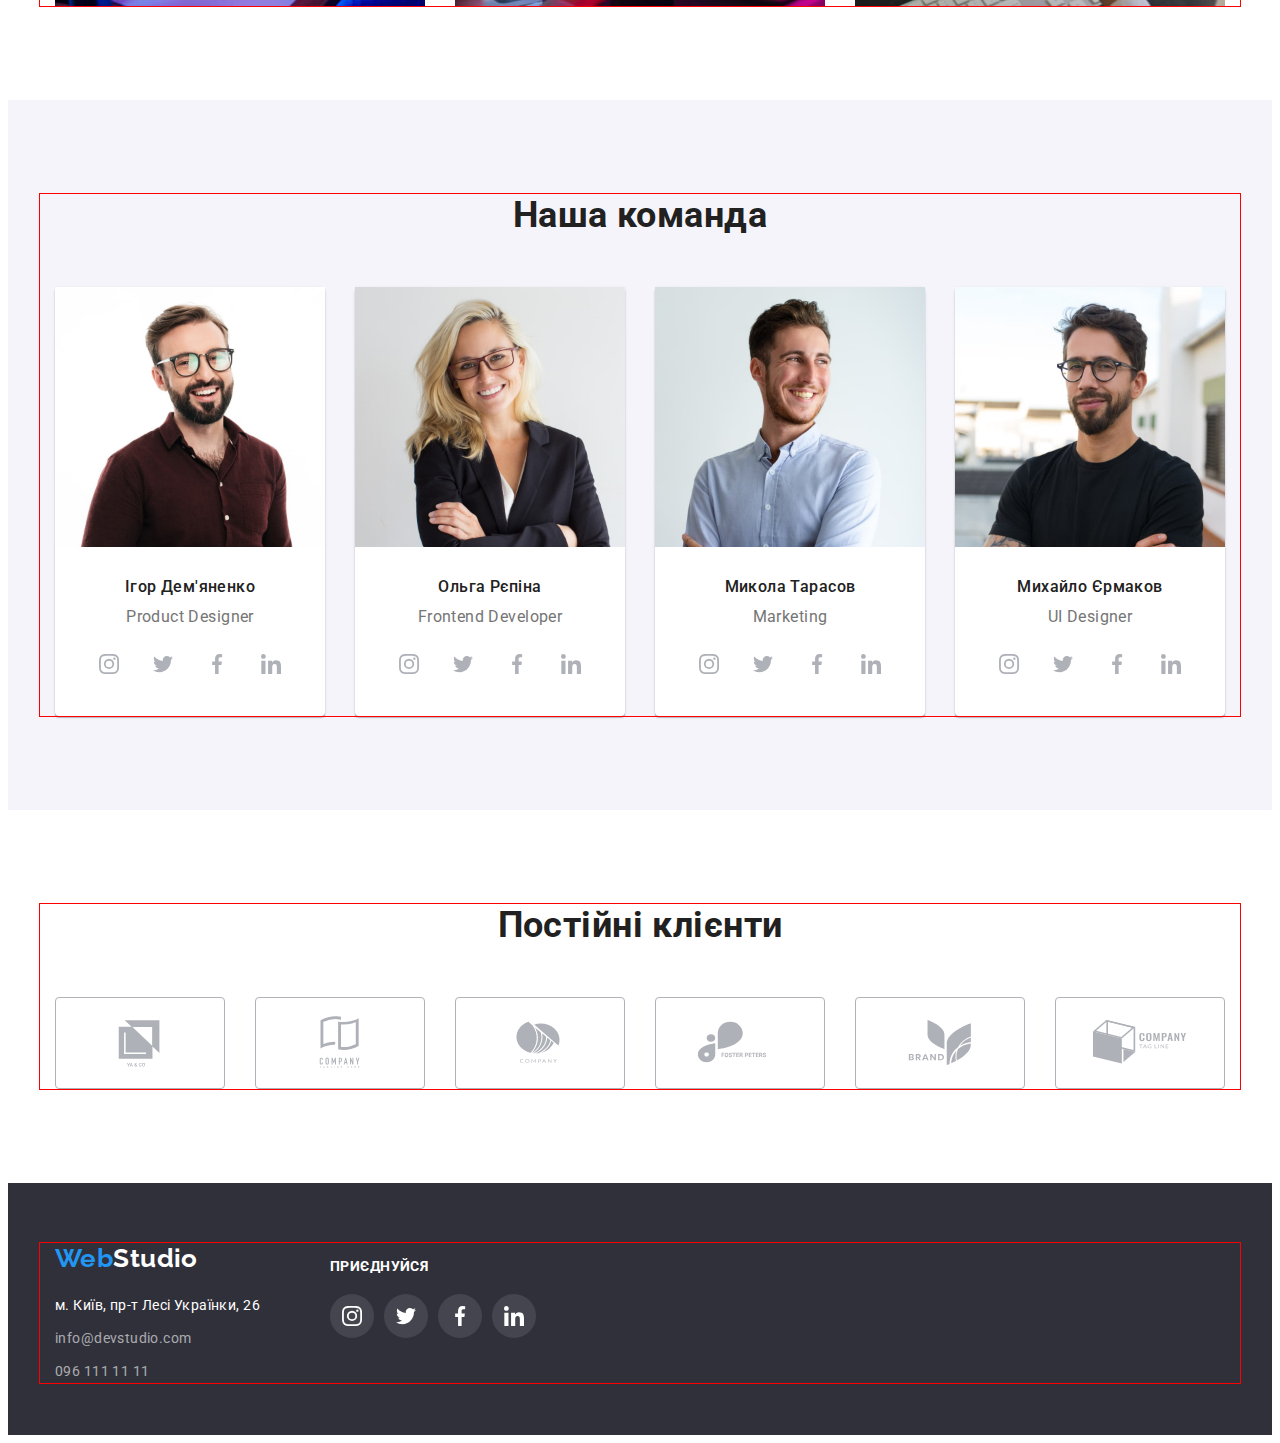
==== commit bf40c8e8: "update" ====
--- a/index.html
+++ b/index.html
@@ -16,24 +16,30 @@
 <body>
     <!--header-->  
     <header class="header">
-     <div class="container header-wrap">
-      <a class="logo" href="./index.html">Web<span class="accent-header">Studio</span></a>
-        <nav class="site-nav">    
-        <ul class="nav">
+      <div class="container header-wrap">
+        <a class="logo" href="./index.html">Web<span class="accent-header">Studio</span></a>
+          <nav class="site-nav">    
+            <ul class="nav">
             <li class="item-nav link"><a href="./index.html" class="link curent">Студія</a></li>
             <li class="item-nav link"><a href="./portfolio.html" class="link">Портфоліо</a></li>
             <li class="item-nav link"><a href="./contact.html" class="link">Контакт</a></li>
-        </ul>
-        </nav>
-          <ul class="auth-nav">
-          <li class="item-contact">
-            <a href="mailto:info@devstudio.com" class="contact mail link-mail">info@devstudio.com</a>
-            </li>
-          <li class="item-contact">
-            <a href="tel:0961111111" class="contact tel link-tel">096 111 11 11</a>
-          </li>
-        </ul>
-     </div>
+            </ul>
+          </nav>
+            <ul class="auth-nav">
+              <li class="item-contact mail">
+                <a href="mailto:info@devstudio.com" class="contact link-mail">
+                  <svg class="envelope">
+                    <use class="env" href="./images/icons.svg#envelope" width="16px" height="12px"></use>
+                  </svg>info@devstudio.com</a>
+              </li>
+              <li class="item-contact tel">
+                <a href="tel:0961111111" class="contact link-tel">
+                  <svg class="smartphone">
+                    <use class="smartph" href="./images/icons.svg#smartphone" width="10px" height="16px"></use>
+                  </svg>096 111 11 11</a>
+              </li>
+            </ul>
+      </div>
     </header>
     <!--main-->
     <main>
@@ -115,7 +121,7 @@
                     <ul class=" soc-lists">
                       <li class="soc-list ">
                         <a href="" class="soc-link">
-                          <svg class="item-inst soc-item">
+                          <svg class="soc-item">
                             <use class="item-inst" href="./images/icons.svg#inst" width="20px" height="20px"></use>
                           </svg>
                         </a>
@@ -336,34 +342,49 @@
     </main>
     <!-- footer --> 
     <footer class="section-footer">
-     <div class="container body-footer">
-      <div class="footer">
-      <a class="logo" href="./studio.html">Web<span class="accent-footer">Studio</span></a>
-        <address class="address-wrap">
+      <div class="container body-footer">
+        <div class="footer">
+        <a class="logo" href="./studio.html">Web<span class="accent-footer">Studio</span></a>
+          <address class="address-wrap">
           <p class="address">м. Київ, пр-т Лесі Українки, 26</p>
           <ul class="contact-link">
             <li><a class="footer-contact" href="mailto:info@devstudio.com">info@devstudio.com</a></li>
             <li><a class="footer-contact" href="tel:0961111111">096 111 11 11</a></li>
           </ul>
         </address>
+        </div>
+        <div  class="footer-soc"><h3 class="title-soc">приєднуйся</h3>
+        <ul class=" soc-lists">
+            <li class="social-list ">
+                        <a href="" class="soc-link">
+                          <svg class="soc-item">
+                            <use class="item-inst" href="./images/icons.svg#inst" width="20px" height="20px"></use>
+                          </svg>
+                        </a>
+            </li>
+            <li class="social-list">
+                        <a href="" class="soc-link">
+                          <svg class="soc-item">
+                            <use class="item-twit" href="./images/icons.svg#twit" width="20px" height="20px"></use>
+                          </svg>
+                        </a>
+            </li>
+            <li class="social-list">
+                          <a href="" class="soc-link">
+                            <svg class="soc-item">
+                              <use class="item-faceb" href="./images/icons.svg#faceb" width="20px" height="20px"></use>
+                            </svg>
+                          </a>
+            </li>
+            <li class="social-list">
+                          <a href="" class="soc-link ">
+                            <svg class="soc-item">
+                              <use class="item-linked" href="./images/icons.svg#linked" width="20px" height="20px"></use>
+                            </svg>
+                          </a>
+            </li>
+        </ul>
       </div>
-       <div  class="footer-soc"><h3 class="title-soc">приєднуйся</h3>
-                  <ul class="social-list">
-                  <li class="social-item social-links">
-                    <a href="" class="social-link social-item item-instagram"></a>
-                  </li>
-                  <li class="social-item social-links">
-                    <a href="" class="social-link social-item item-twitter"></a>
-                  </li>
-                  <li class="social-item social-links">
-                    <a href="" class="social-link social-item item-facebook"></a>
-                  </li>
-                  <li class="social-item social-links">
-                    <a href="" class="social-link social-item item-linkedin"></a>
-                  </li>
-                  </ul>
-               </div>
-     </div>
     </footer> 
 </body>
 </html>--- a/css/styles.css
+++ b/css/styles.css
@@ -86,14 +86,15 @@
   padding-bottom: 25px;
   height: 80px;
   }
+
 .header {
   border-bottom: 1px solid var(--accent-line-color);
 }
+
 .logo {
-display: block;
-width: 135px;
-height: 31px;
-
+  display: block;
+  width: 135px;
+  height: 31px;
   /* WebStudio */
   font-family: 'Raleway';
   font-style: normal;
@@ -106,6 +107,37 @@
 .accent-header {
   color: var(--logo-color);
 }
+  /* Site nav */
+.site-nav, .nav {
+  display: flex;
+}
+.site-nav {
+  margin-left: 93px;
+}
+
+.site-nav .link:not(:last-child) {
+  color: var(--title-text-color);
+  margin-right: 50px;
+}
+
+.site-nav, .link:hover,
+.site-nav, .link:focus {
+  color: var(--title-text-color);
+}
+
+.link {
+  text-decoration: none;
+  font-weight: 500;
+  font-size: 14px;
+  line-height: 1.1;
+  letter-spacing: 0.02em;
+  color: var(--title-text-color);
+}
+.link:hover,
+.link:focus {
+  color: var(--accent-color);
+}
+
 /* Contacts */
 .contact {
   font-weight: 500;
@@ -115,100 +147,58 @@
   text-decoration: none;
   letter-spacing: 0.02em;
 }
+
 .contact:hover,
 .contact:focus {
   color: var(--accent-color);
 }
-  /* Site nav */
-.site-nav, .nav {
-  display: flex;
-}
-.site-nav {
-  margin-left: 93px;
-}
-
-.site-nav .link:not(:last-child) {
-  color: var(--title-text-color);
-  margin-right: 50px;
-}
-.site-nav, .link:hover,
-.site-nav, .link:focus {
-  color: var(--title-text-color);
-}
-.nav, .link, .curent {
-  color: var(--accent-color);
-}
-.auth-nav  {
-  display: flex;
-}
-.auth-nav, .item-contact + .item-contact, .contact  {
-  margin-left: auto;
-  margin-right: 0;
-
-}
-.item-contact {
-  margin-right: 50px;
-}
-
-.link {
-  text-decoration: none;
-  font-weight: 500;
-  font-size: 14px;
-  line-height: 1.1;
-  letter-spacing: 0.02em;
-  color: var(--title-text-color);
-}
-.link:hover,
-.link:focus {
-  color: var(--accent-color);
-}
-.mail::before {
-  content: "";
-  display: inline-block;
+
+.auth-nav, .item-contact{
+  display: flex;
+}
+
+  .envelope {
   fill: var(--primary-text-color);
-width: 16px;
-height: 12px;
-margin-right: 10px;
-}
+  width: 16px;
+  height: 12px;
+  margin-right: 10px;
+  }
+
+  .smartphone {
+  fill: var(--primary-text-color);
+  width: 10px;
+  height: 16px;
+  margin-right: 10px;
+  } 
+
 .link-mail {
-  margin: 2px;
-background-image: url(../images/envelope.svg);
-background-size: 16px;
-background-repeat: no-repeat;
-}
+  display: flex;
+  align-items: center;
+  margin-left: 315px;
+  margin-right: 30px;
+}
+
 .link-tel {
-  margin: 0 2px;
-background-image: url(../images/smartphone.svg);
-background-size: 10px;
-background-repeat: no-repeat;
-}
-.link-mail:hover,
-.link-mail:focus {
-  background-image: url(../images/envelopeb.svg);
-  background-size: 16px;
-  background-repeat: no-repeat;
-}
-.link-tel:hover,
-.link-tel:focus {
-  background-image: url(../images/smartphoneb.svg);
-  background-size: 10px;
-  background-repeat: no-repeat;
-}
-  .tel::before {
-  content: "";
-  display: inline-block;
-  color: var(--primary-text-color);
-  width: 10px;
-  height: 10px;
-  margin-right: 10px;
-}
+  display: flex;
+  align-items: center;
+}
+
+.link-mail:hover .env,
+.link-mail:focus .env {
+  fill:  var(--accent-color);
+}
+.link-tel:hover .smartph,
+.link-tel:focus .smartph {
+  fill:  var(--accent-color);
+}
+
 /* -------------------------------MAIN------------------------------- */
 .main-section {
   padding-top: 200px;
   padding-bottom: 200px;
   background-color: var(--background-color);
   }
-  .overlay {
+.overlay {
   max-width: 1600px;
   height: 600px ;
   margin: 0 auto;
@@ -248,7 +238,7 @@
   color: var(--primary-white-color);
   background-color: var(--accent-color);
   cursor: pointer;
-  border-radius: 4px;
+  border: 0;
   padding: 10px 32px;
 }
 
@@ -321,19 +311,19 @@
 
 .item-antena::before {
   background-image: url(../images/antenna.svg);
-    background-size: 70px;
+  background-size: 70px;
 }
 .item-clock::before {
   background-image: url(../images/clock.svg);
-    background-size: 70px;
+  background-size: 70px;
 }
 .item-diagram::before {
   background-image: url(../images/diagram.svg);
-    background-size: 70px;
+  background-size: 70px;
 }
 .item-astronaut::before {
   background-image: url(../images/astronaut.svg);
-    background-size: 70px;
+  background-size: 70px;
 }
 /* -----------------ACTIVITY---------------- */
 .section-activity {
@@ -363,10 +353,6 @@
 .activity-item:not(:nth-child(3n)) {
   margin-right: 30px
 }
-.activity-item:nth-last-child(-n + 3) {
-
-}
-
 /* ------------------TEAM--------------------- */
 .section-team {
   padding-top: 94px;
@@ -410,9 +396,9 @@
 
 }
 .card-element {
-width: 270px;
-margin-right: 30px;
-margin-bottom: 50px;
+  width: 270px;
+  margin-right: 30px;
+  margin-bottom: 50px;
 }
 
 .card-box {
@@ -436,15 +422,15 @@
 
 /* ---------------------------- */
 .card-links {
-padding-top: 16px;
-padding-bottom: 30px;
+  padding-top: 16px;
+  padding-bottom: 30px;
 }
 
 .soc-lists, .soc-link {
   display: flex;
   height: 44px;
   gap: 10px;
-  margin-left: 30px;
+  justify-content: center;
 }
 .soc-list {
   display: flex;
@@ -454,27 +440,18 @@
   width: 44px; 
   background-color:var(--primary-white-color);
   border-radius: 50%;
- fill:  #AFB1B8;
-}
-
-
-
+  fill:  #AFB1B8;
+}
 
 
 .soc-item {
-  display: flex; 
-    justify-content: center;
-  align-items: center;
   height: 20px;
+  width: 20px;
 }
 
 .soc-link {
   display: flex;
-  height: 44px;
   gap: 10px;
-  margin-left: 26px;
-
-  display: flex;
   justify-content: center;
   align-items: center;
   height: 100%;
@@ -482,7 +459,7 @@
 }
 
 .soc-list:hover,
-.isoc-list:focus {
+.soc-list:focus {
   background-color: var(--accent-color);  
   fill: var(--primary-white-color);
 }
@@ -505,9 +482,6 @@
 .icon-client {
   width: 170px;
   height: 92px;
-  display: flex;
-  align-items: center;
-  justify-content: center;
 }
 
 .icon-clients {
@@ -523,28 +497,22 @@
 
 
 .icon-logo {
-  padding-top: 16px;
-  display: flex;
-  justify-content: center;
-  align-items: center;
   fill:   rgba(175, 177, 184, 1);
-  height: 100%;
-  width: 100%;
-  margin-left: 30px;
-}
-
+  height: 60px;
+  width: 106px;
+}
+
+.icon-clients:hover .icon-logo,
+.icon-clients:focus .icon-logo{
+  fill: var(--accent-color);
+}
 .icon-clients:hover,
 .icon-clients:focus {
-  border-color: var(--accent-color);  
-}
-.icon-logo:hover,
-.icon-logo:focus {
-  fill:  var(--accent-color);
+ border-color: var(--accent-color);
 }
 
 /* ----------------------------------FOOTER------------------------------- */
 .section-footer {
-
   background-color: var(--background-color);
   padding-bottom: 60px;
   padding-top: 60px;
@@ -598,14 +566,6 @@
 .footer-contact:focus {
   color: var(--accent-text-color);
   text-decoration: none;
-
-}
-.social-list {
-  display: flex;
-  justify-content: center;
-  height: 44px;
-  gap: 10px;
-  color: var(--primary-white-color);
 }
 
 .footer-soc {
@@ -623,68 +583,26 @@
   line-height: 16px;
   letter-spacing: 0.03em;
   text-transform: uppercase;
+  margin-bottom: 20px;
 }
 
 .social-list {
   display: flex;
   justify-content: center;
+  align-items: center;
   height: 44px;
-  gap: 10px;
-  padding-top: 10px;
-}
-
-.social-item {
-  display: block;
-  width: 44px;
-  height: 44px;
+  width: 44px; 
+  background-color: #44454E;;
   border-radius: 50%;
-  background-repeat: no-repeat;
-  background-position: center;
-  background-color: #44454E;
-}
-
-.social-link {
-  width: 100%;
-  height: 100%;
-}
-.item-instagram {
-  background-image: url(../images/inst2.svg);
-    background-size: 20px;
-}
-.item-instagram:hover,
-.item-instagram:focus {
-
-    background-size: 20px;
-}
-.item-twitter {
-  background-image: url(../images/twit1.svg);
-    background-size: 20px;
-}
-.item-twitter:hover,
-.item-twitter:focus {
-
-}
-.item-facebook {
-  background-image: url(../images/faceb1.svg);
-    background-size: 20px;
-}
-.item-facebook:hover,
-.item-facebook:focus {
-
-}
-.item-linkedin {
-  background-image: url(../images/linked1.svg);
-  background-size: 20px;
-}
-.item-linkedin:hover,
-.item-linkedin:focus {
-
-}
-.social-item:hover,
-.social-item:focus {
-  background-color: var(--accent-color);
-
-}
+  fill: var(--primary-white-color);
+}
+
+.social-list:hover,
+.social-list:focus {
+  background-color: var(--accent-color);  
+  fill: var(--primary-white-color);
+}
+
 /* ------------------------------PORTFOLIO------------------------------- */
 .main-portfolio {
 padding-top: 94px;
@@ -696,14 +614,20 @@
 }
 
 /* Buttons */
+.buttons {
+  display:flex;
+  align-items: center;
+  justify-content: center;
+  margin-bottom: 50px;
+}
+
 .button {
   font-weight: 500;
   font-size: 16px;
   line-height: 1.6;
-  color: var(--button-color);
-  background-color: var(--accent-color);
   padding: 6px 25px;
   border-radius: 4px;
+  border: 0;
 }
 
 .primary-portfolio {
@@ -718,35 +642,23 @@
   background-color: var(--title-text-color);
 }
 
-.button, 
-.primary {
-  display: block;
-  text-decoration: none;
-  font-family: inherit;
-  cursor: pointer;
-  border-radius: 4px;
-}
-
 .button-nav, .button:not(:last-child) {
   margin-right: 8px;
 }
 
-.button:hover,
-.button:focus {
-  color:  var(--button-color);
-  background-color: var(--accent-color);
-}
+.button-portfolio {
+  color: var(--accent-color);
+  background-color: var(--primary-white-color);
+    box-shadow: 0px 4px 4px rgba(0, 0, 0, 0.25);
+}
+
 .button-portfolio:hover,
 .button-portfolio:focus {
-  color: var(--accent-color);
-  background-color: var(--button-color) ;
-}
-.buttons {
-  display:flex;
-  align-items: center;
-  justify-content: center;
-  margin-bottom: 50px;
-}
+  color: var(--primary-white-color);
+  background-color: var(--accent-color);
+  box-shadow: 0px 4px 4px rgba(0, 0, 0, 0.25);
+}
+
 .project-titles {
   padding: 20px 24px;
 }
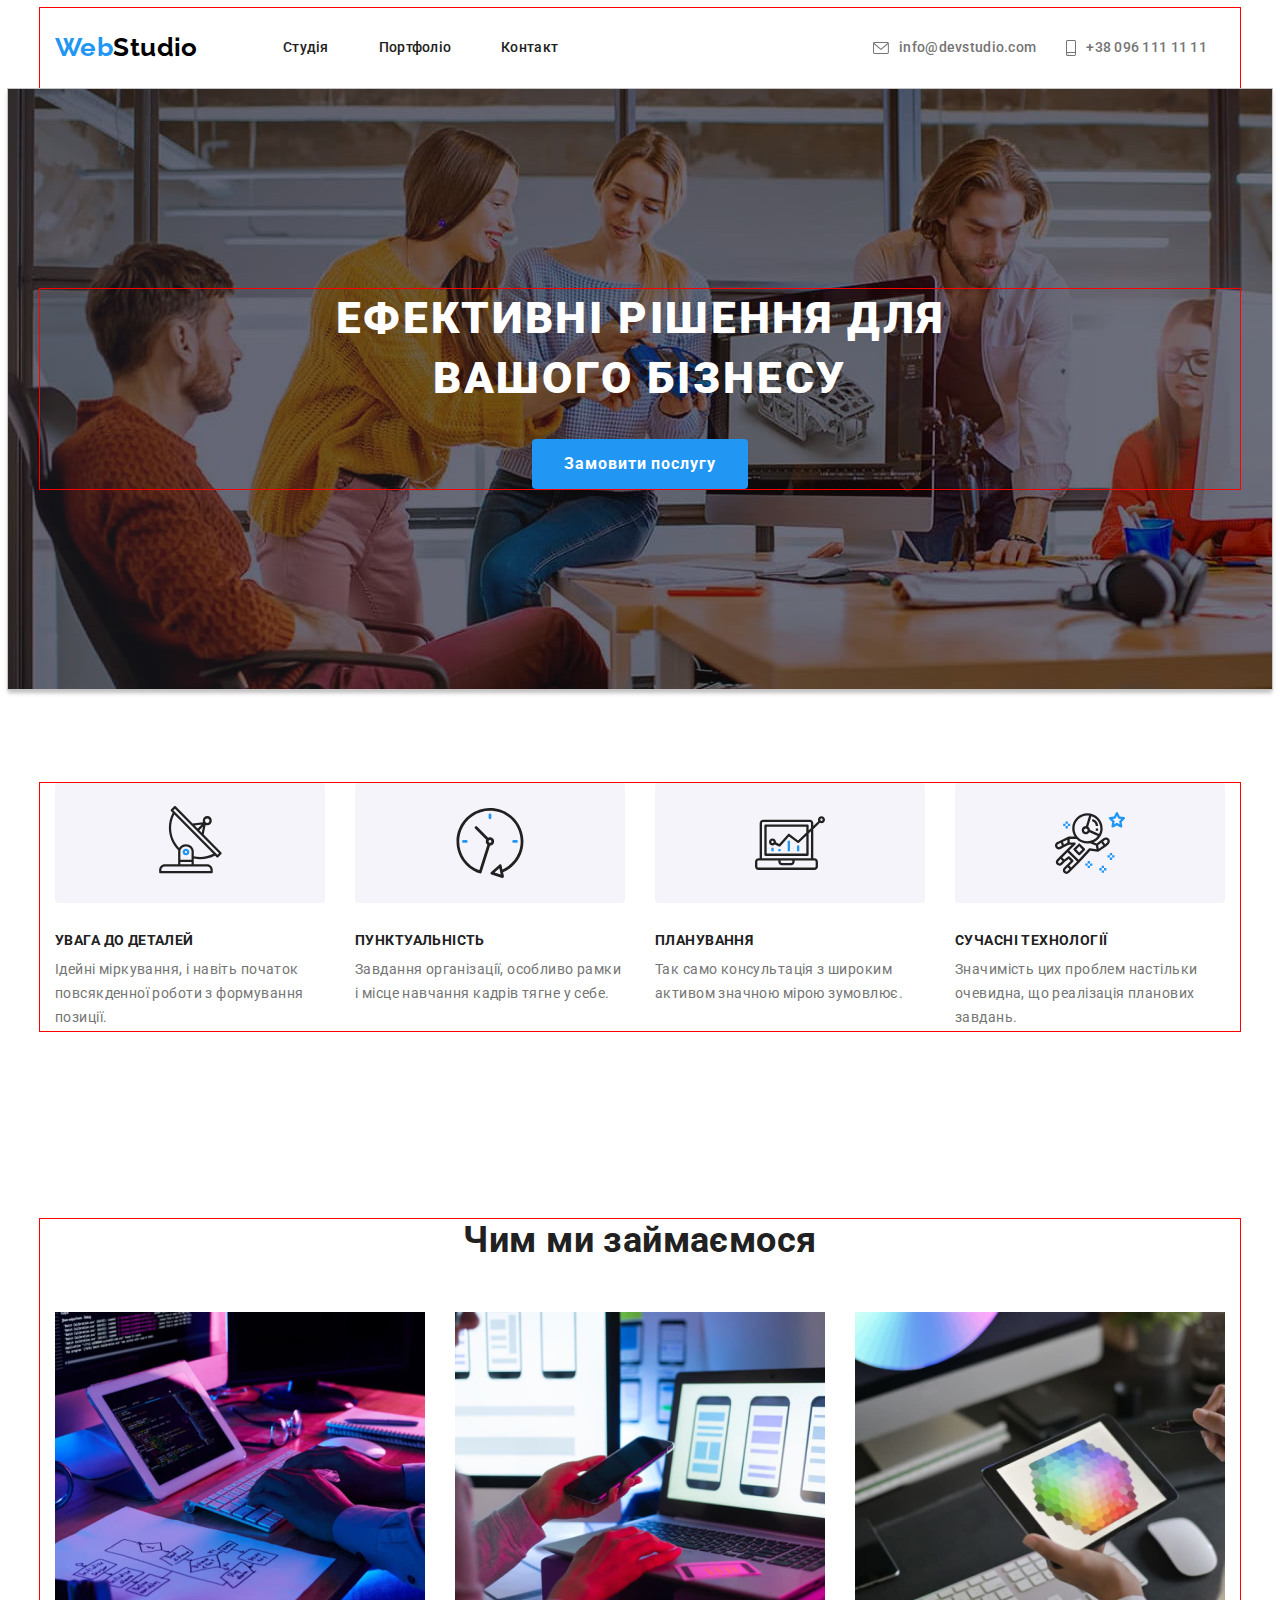
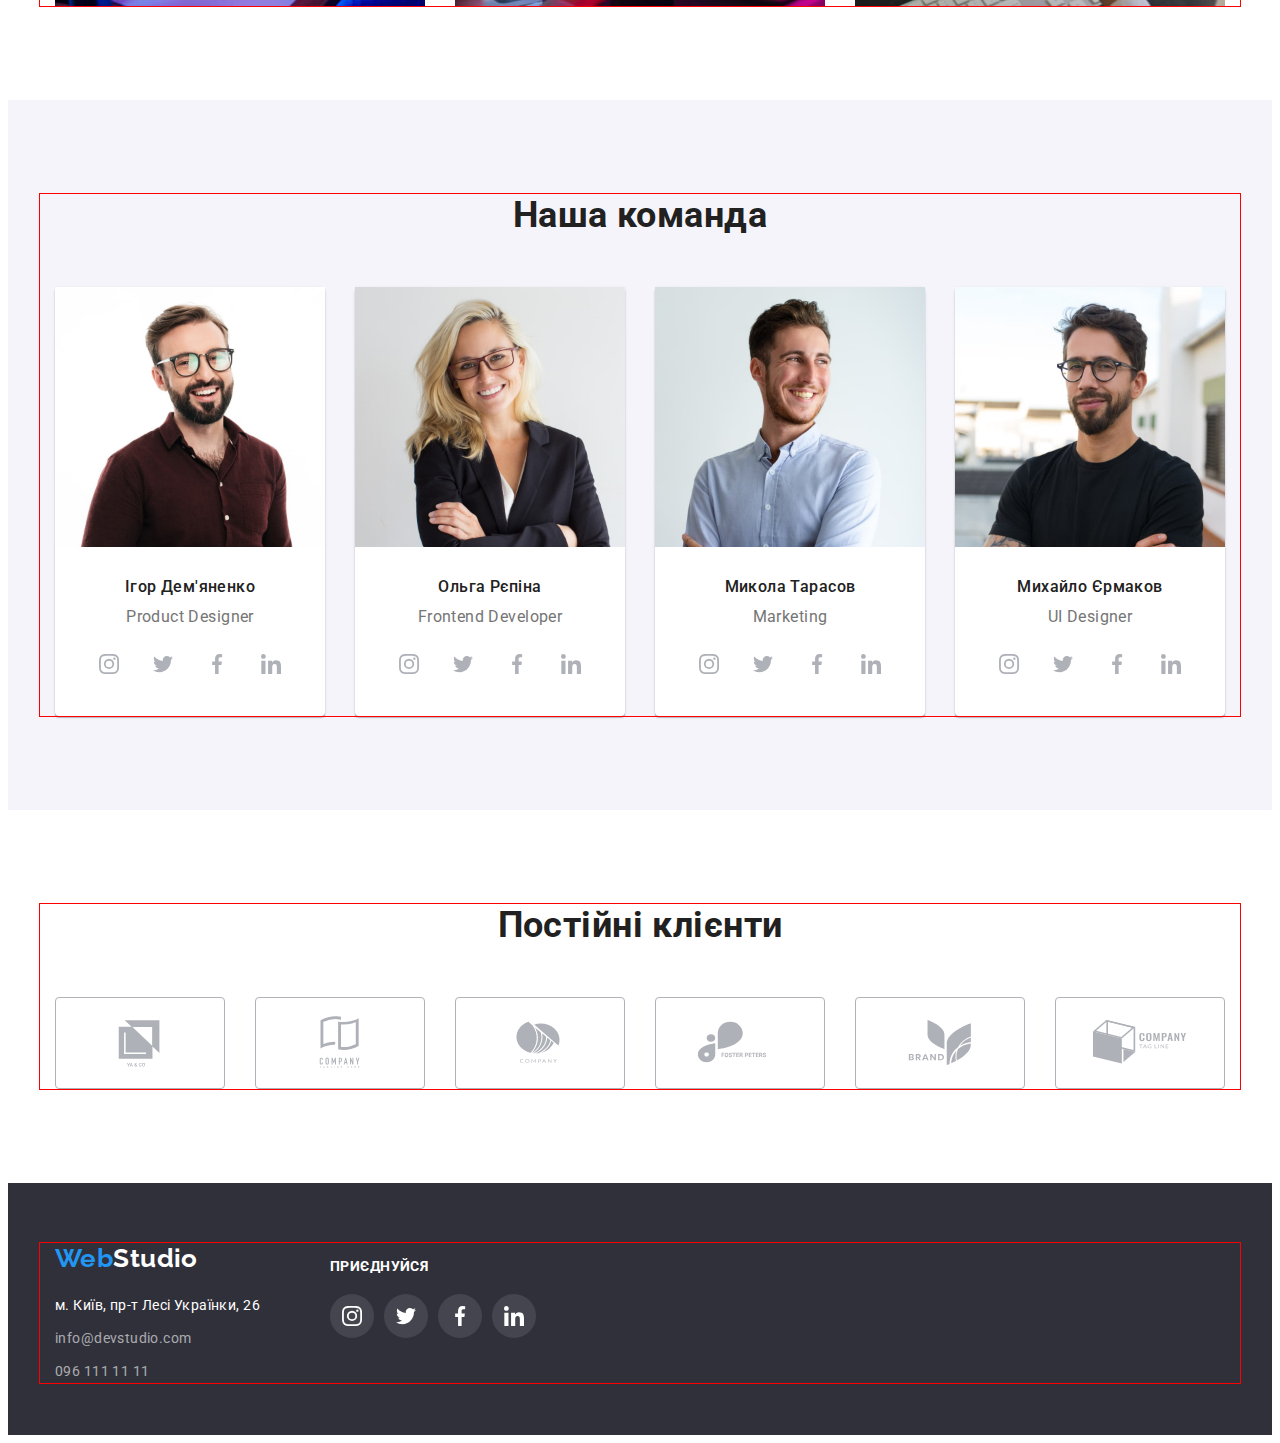
==== commit 7bd2bc6b: "update" ====
--- a/index.html
+++ b/index.html
@@ -33,10 +33,10 @@
                   </svg>info@devstudio.com</a>
               </li>
               <li class="item-contact tel">
-                <a href="tel:0961111111" class="contact link-tel">
+                <a href="tel:+380961111111" class="contact link-tel">
                   <svg class="smartphone">
                     <use class="smartph" href="./images/icons.svg#smartphone" width="10px" height="16px"></use>
-                  </svg>096 111 11 11</a>
+                  </svg>+38 096 111 11 11</a>
               </li>
             </ul>
       </div>
--- a/css/styles.css
+++ b/css/styles.css
@@ -238,6 +238,7 @@
   color: var(--primary-white-color);
   background-color: var(--accent-color);
   cursor: pointer;
+  border-radius: 4px;
   border: 0;
   padding: 10px 32px;
 }
